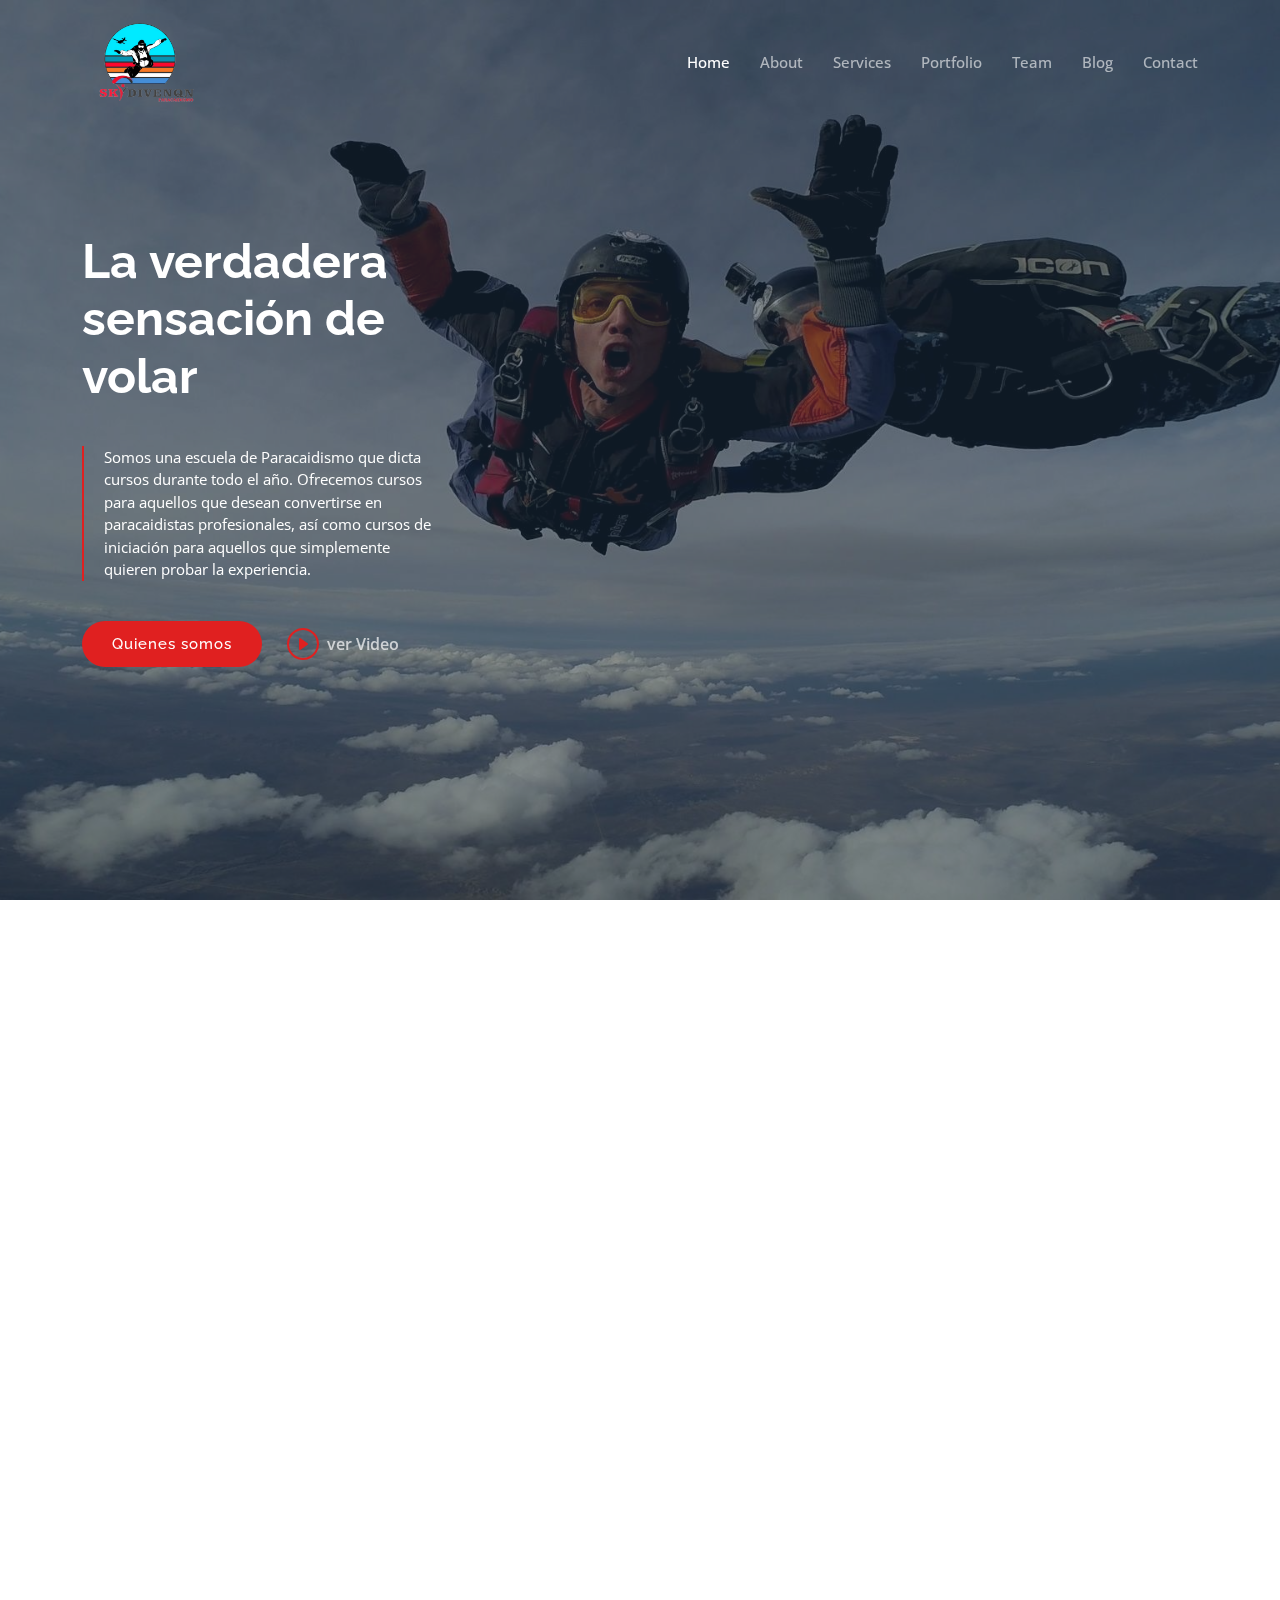
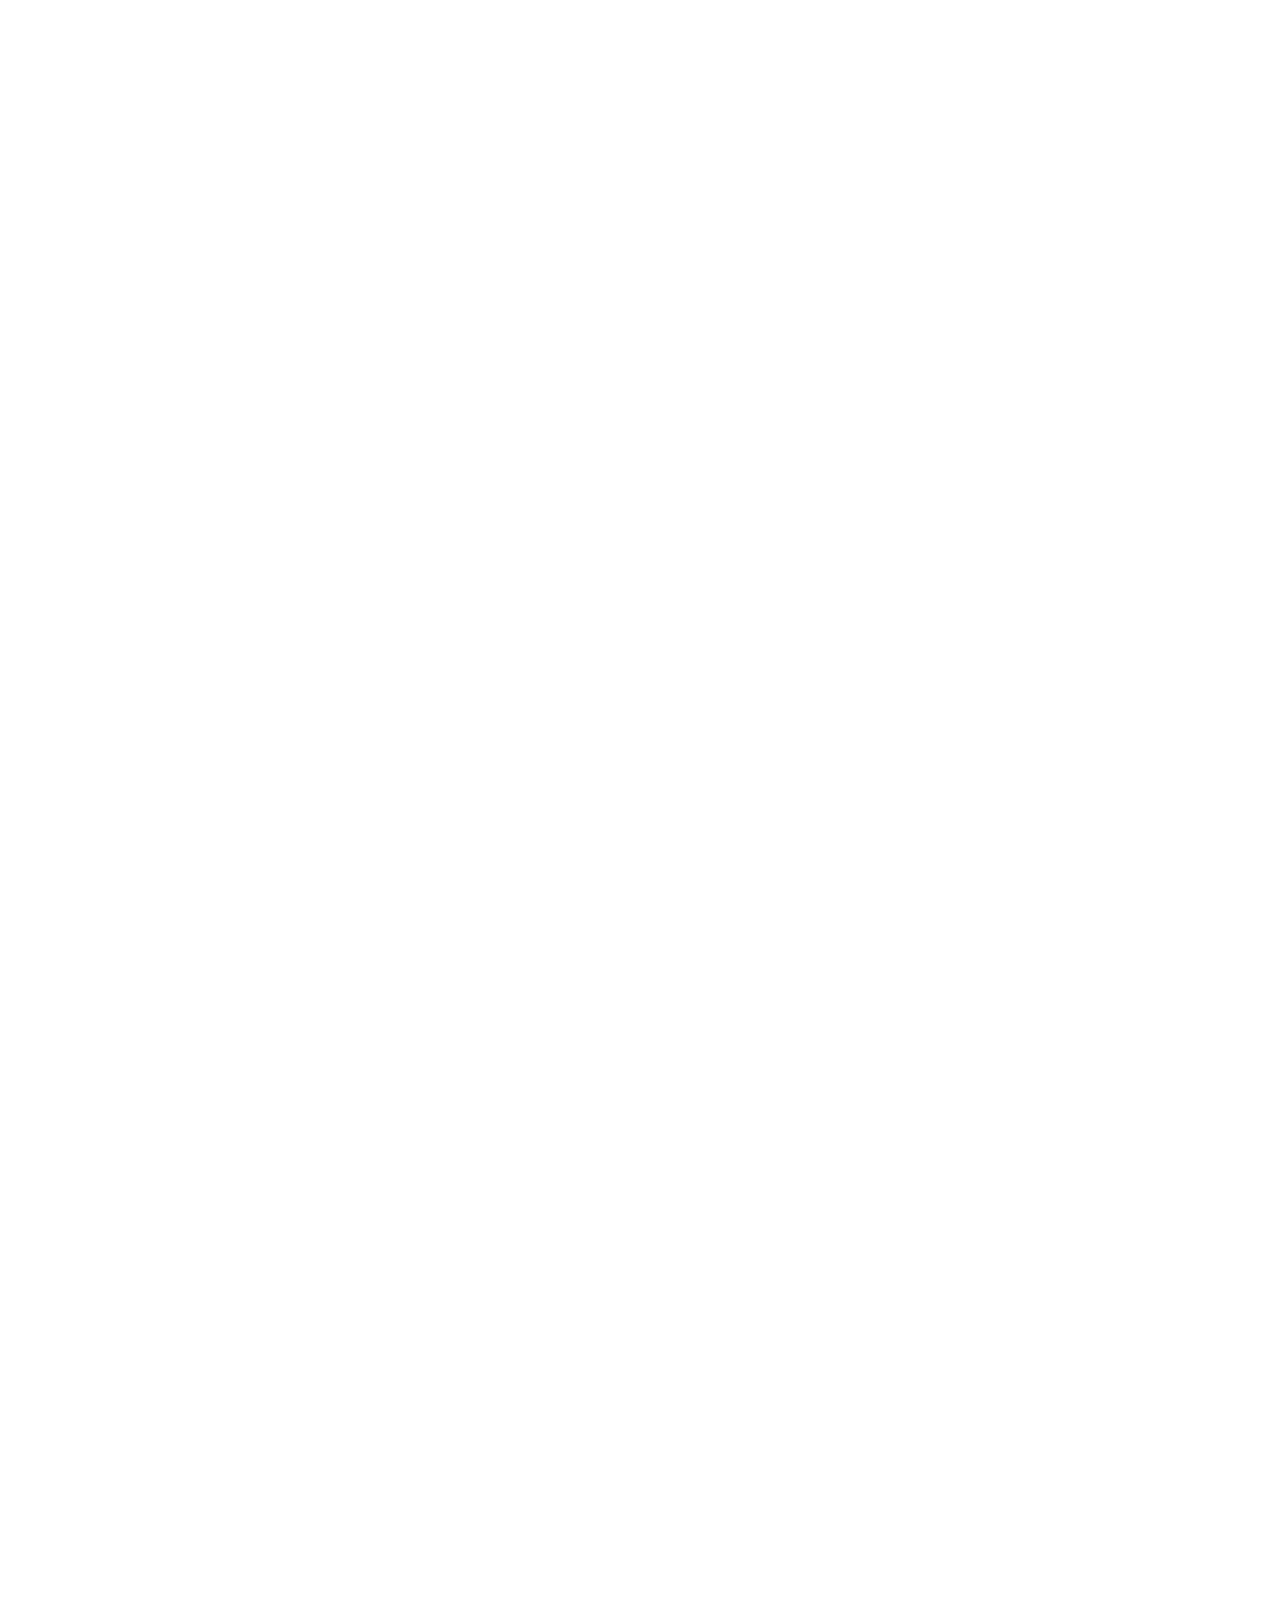
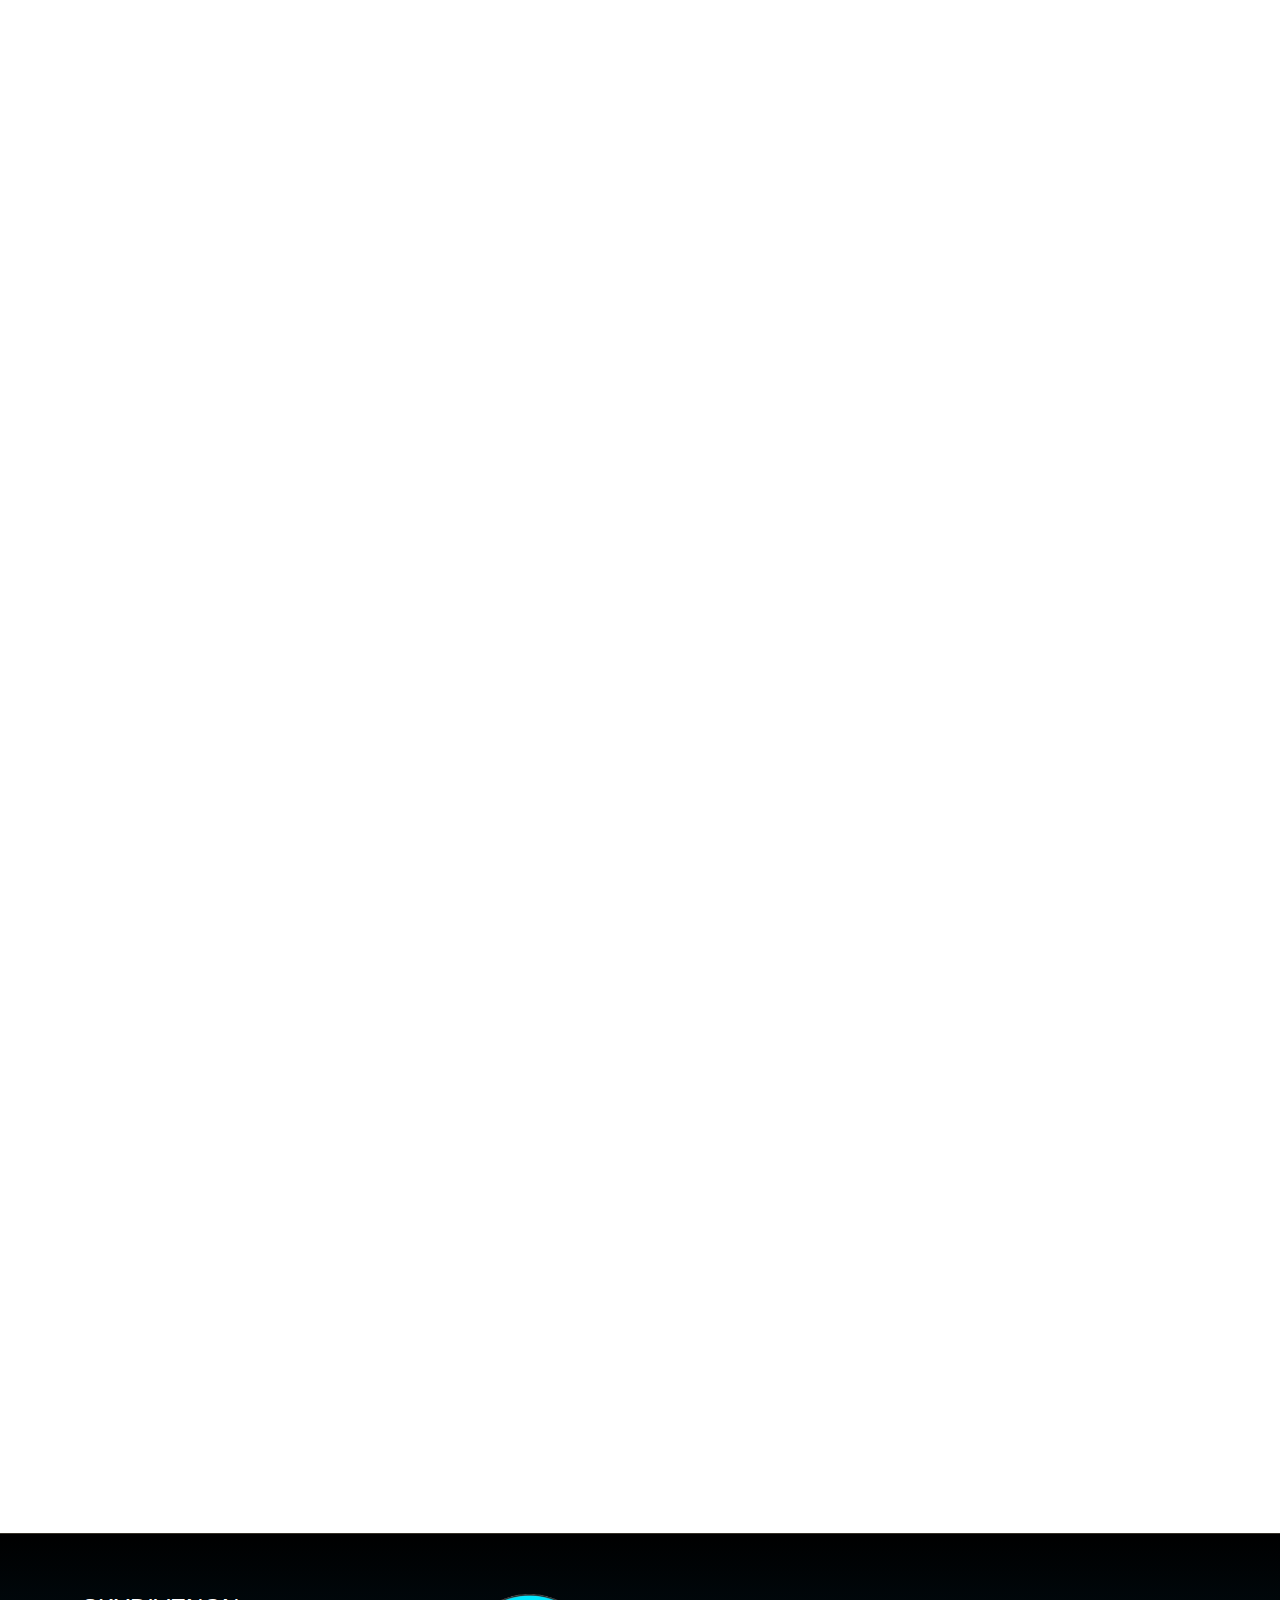
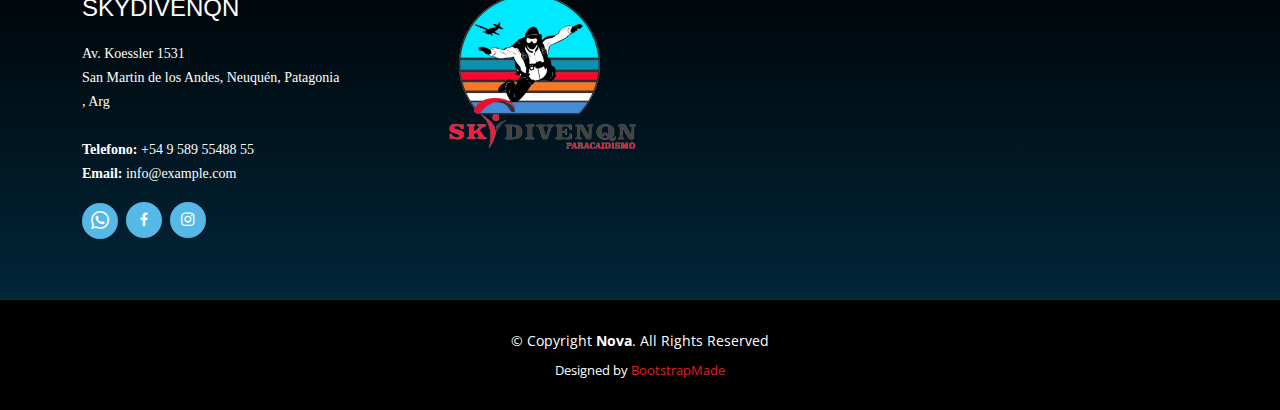
==== index.html @ dcd2aec8 "commits final2.0" ====
<!DOCTYPE html>
<html lang="en">

<head>
  <meta charset="utf-8">
  <meta content="width=device-width, initial-scale=1.0" name="viewport">

  <title>Paracaidismo Neuquén Rio Negro Patagonia Argentina Allen</title>
  <meta content="" name="description">
  <meta content="" name="keywords">

  <!-- Favicons -->
  <link href="assets/img/favicon.png" rel="icon">
  <link href="assets/img/apple-touch-icon.png" rel="apple-touch-icon">

  <!-- Google Fonts -->
  <link rel="preconnect" href="https://fonts.googleapis.com">
  <link rel="preconnect" href="https://fonts.gstatic.com" crossorigin>
  <link href="https://fonts.googleapis.com/css2?family=Open+Sans:ital,wght@0,300;0,400;0,500;0,600;0,700;1,300;1,400;1,600;1,700&family=Montserrat:ital,wght@0,300;0,400;0,500;0,600;0,700;1,300;1,400;1,500;1,600;1,700&family=Raleway:ital,wght@0,300;0,400;0,500;0,600;0,700;1,300;1,400;1,500;1,600;1,700&display=swap" rel="stylesheet">

  <!-- Vendor CSS Files -->
  <link href="assets/vendor/bootstrap/css/bootstrap.min.css" rel="stylesheet">
  <link href="assets/vendor/bootstrap-icons/bootstrap-icons.css" rel="stylesheet">
  <link href="assets/vendor/aos/aos.css" rel="stylesheet">
  <link href="assets/vendor/glightbox/css/glightbox.min.css" rel="stylesheet">
  <link href="assets/vendor/swiper/swiper-bundle.min.css" rel="stylesheet">
  <link href="assets/vendor/remixicon/remixicon.css" rel="stylesheet">
  <link href='https://unpkg.com/boxicons@2.1.4/css/boxicons.min.css' rel='stylesheet'>


  <!-- Template Main CSS File -->
  <link href="assets/css/main.css" rel="stylesheet">

  <!-- =======================================================
  * Template Name: Nova - v1.2.1
  * Template URL: https://bootstrapmade.com/nova-bootstrap-business-template/
  * Author: BootstrapMade.com
  * License: https://bootstrapmade.com/license/
  ======================================================== -->
</head>

<body class="page-index">

  <!-- ======= Header ======= -->
  <header id="header" class="header d-flex align-items-center fixed-top">
    <div class="container-fluid container-xl d-flex align-items-center justify-content-between">

      <a href="index.html" class="logo d-flex align-items-center">
        <!-- Uncomment the line below if you also wish to use an image logo -->
         <img src="assets/img/logo.png" alt=""> 
      <!--   <h1 class="d-flex align-items-center">Skydive</h1>-->
      </a>

      <i class="mobile-nav-toggle mobile-nav-show bi bi-list"></i>
      <i class="mobile-nav-toggle mobile-nav-hide d-none bi bi-x"></i>

      <nav id="navbar" class="navbar">
        <ul>
          <li><a href="index.html" class="active">Home</a></li>
          <li><a href="about.html">About</a></li>
          <li><a href="services.html">Services</a></li>
          <li><a href="portfolio.html">Portfolio</a></li>
          <li><a href="team.html">Team</a></li>
          <li><a href="blog.html">Blog</a></li>
          
          <li><a href="contact.html">Contact</a></li>
        </ul>
      </nav><!-- .navbar -->

    </div>
  </header><!-- End Header -->

  <!-- ======= Hero Section ======= -->
  <section id="hero" class="hero d-flex align-items-center">
    <div class="container">
      <div class="row">
        <div class="col-xl-4">
          <h2 data-aos="fade-up">La verdadera sensación de volar</h2>
          <blockquote data-aos="fade-up" data-aos-delay="100">
            <p>Somos una escuela de Paracaidismo que dicta cursos durante todo el año. Ofrecemos cursos para aquellos que desean convertirse en paracaidistas profesionales, así como cursos de iniciación para aquellos que simplemente quieren probar la experiencia.</p>
          </blockquote>
          <div class="d-flex" data-aos="fade-up" data-aos-delay="200">
            <a href="#about" class="btn-get-started">Quienes somos</a>
            <a href="https://www.youtube.com/watch?v=LXb3EKWsInQ" class="glightbox btn-watch-video d-flex align-items-center"><i class="bi bi-play-circle"></i><span>ver Video</span></a>
          </div>

        </div>
      </div>
    </div>
  </section><!-- End Hero Section -->

  <main id="main">

    <!-- ======= Why Choose Us Section ======= -->
    <section id="why-us" class="why-us">
      <div class="container" data-aos="fade-up">

        <div class="section-header">
          <h2>Quienes somos</h2>

        </div>

        <div class="row g-0" data-aos="fade-up" data-aos-delay="200">

          <div class="col-xl-5 img-bg" style="background-image: url('assets/img/sky-certificado.jpg')"></div>
          <div class="col-xl-7 slides  position-relative">

            <div class="slides-1 swiper">
              <div class="swiper-wrapper">

                <div class="swiper-slide">
                  <div class="item">
                    <h3 class="mb-3">Nuestros instructores son profesionales cualificados con años de experiencia en el salto de paracaídas</h3>
                    <h4 class="mb-3">Nuestro objetivo es ofrecer una experiencia segura y emocionante para todos nuestros clientes. </h4>
                    <p> Estamos comprometidos con la seguridad y trabajamos duro para que nuestros alumnos se sientan cómodos y seguros en todo momento.</p>
                  </div>
                </div><!-- End slide item -->

                <div class="swiper-slide">
                  <div class="item">
                    <h3 class="mb-3">Imagina una experiencia que es tan emocionante y tan natural que se siente como si estuvieras volando. </h3>
                    <h4 class="mb-3">Únase a nosotros para una aventura de salto en paracaídas, donde lo llevaremos desde el momento en que sale del avión hasta sus primeros pasos en el suelo. .</h4>
                    <p>Si buscas algo diferente para hacer hoy, entra en nuestra web y reserva tu salto en paracaídas en tan solo 15 minutos. Después de la sesión informativa, siéntete libre de decidir si quieres hacer un salto en tándem o un salto en solitario. Si eso suena muy divertido, ¡adelante y haz la reserva ahora!</p>
                  </div>
                </div><!-- End slide item -->

                <div class="swiper-slide">
                  <div class="item">
                    <h3 class="mb-3">Si buscas un subidón de adrenalina y quieres saltar desde un avión, esta es la experiencia perfecta para vos!</h3>
                    <h4 class="mb-3">Nos encargaremos de todo para asegurarnos de que su salto en paracaídas sea seguro y agradable</h4>
                    <p>Con nosotros, no necesitas ninguna experiencia o entrenamiento para poder hacer paracaidismo. Todo lo que necesita es una breve instrucción (solo 15 minutos) sobre cómo prepararse para su salto en paracaídas y luego lo llevaremos al avión.</p>
                  </div>
                </div><!-- End slide item -->

                <div class="swiper-slide">
                  <div class="item">
                    <h3 class="mb-3">Algunos dicen que es el sentimiento más liberador del mundo.</h3>
                    <h4 class="mb-3">Saltar en paracaídas es una experiencia emocionante e inolvidable. Te sumergirás en la adrenalina de la caída libre y el aterrizaje mientras resistes plásticamente la atracción de la gravedad.</h4>
                    <p>Además tendrás la posibilidad de que nuestros camarógrafos profesionales puedan registrar ese momento inolvidable, haciéndote entrega de la filmación y las fotos en formato digital de tu salto de bautismo en paracaídas(podés traer tu Pen Drive).</p>
                  </div>
                </div><!-- End slide item -->

              </div>
              <div class="swiper-pagination"></div>
            </div>
            <div class="swiper-button-prev"></div>
            <div class="swiper-button-next"></div>
          </div>

        </div>

      </div>
    </section><!-- End Why Choose Us Section -->

   
    <!-- ======= Call To Action Section ======= -->
    <section id="call-to-action" class="call-to-action">
      <div class="container" data-aos="fade-up">
        <div class="row justify-content-center">
          <div class="col-lg-6 text-center">
            <h3>Reservá tu salto</h3>
            <p>¿No sería más hermosa la vida si pudieras hacer las cosas que siempre soñaste hacer? Suspende tus miedos y lánzate a experimentar una nueva forma de vivir.</p>
            <a class="cta-btn" href="#">Contactanos</a>
          </div>
        </div>

      </div>
    </section><!-- End Call To Action Section -->

   
<!-- ======= F.A.Q Section ======= -->
<section id="faq" class="faq section-bg">
  <div class="container">

    <div class="section-title" data-aos="fade-up">
      <h2>F.A.Q</h2>
      <p>Magnam dolores commodi suscipit. Necessitatibus eius consequatur ex aliquid fuga eum quidem. Sit sint consectetur velit. Quisquam quos quisquam cupiditate. Et nemo qui impedit suscipit alias ea. Quia fugiat sit in iste officiis commodi quidem hic quas.</p>
    </div>

    <div class="faq-list">
      <ul>
        <li data-aos="fade-up">
          <i class="bx bx-help-circle icon-help"></i> <a data-bs-toggle="collapse" class="collapse" data-bs-target="#faq-list-1">Non consectetur a erat nam at lectus urna duis? <i class="bx bx-chevron-down icon-show"></i><i class="bx bx-chevron-up icon-close"></i></a>
          <div id="faq-list-1" class="collapse show" data-bs-parent=".faq-list">
            <p>
              Feugiat pretium nibh ipsum consequat. Tempus iaculis urna id volutpat lacus laoreet non curabitur gravida. Venenatis lectus magna fringilla urna porttitor rhoncus dolor purus non.
            </p>
          </div>
        </li>

        <li data-aos="fade-up" data-aos-delay="100">
          <i class="bx bx-help-circle icon-help"></i> <a data-bs-toggle="collapse" data-bs-target="#faq-list-2" class="collapsed">Feugiat scelerisque varius morbi enim nunc? <i class="bx bx-chevron-down icon-show"></i><i class="bx bx-chevron-up icon-close"></i></a>
          <div id="faq-list-2" class="collapse" data-bs-parent=".faq-list">
            <p>
              Dolor sit amet consectetur adipiscing elit pellentesque habitant morbi. Id interdum velit laoreet id donec ultrices. Fringilla phasellus faucibus scelerisque eleifend donec pretium. Est pellentesque elit ullamcorper dignissim. Mauris ultrices eros in cursus turpis massa tincidunt dui.
            </p>
          </div>
        </li>

        <li data-aos="fade-up" data-aos-delay="200">
          <i class="bx bx-help-circle icon-help"></i> <a data-bs-toggle="collapse" data-bs-target="#faq-list-3" class="collapsed">Dolor sit amet consectetur adipiscing elit? <i class="bx bx-chevron-down icon-show"></i><i class="bx bx-chevron-up icon-close"></i></a>
          <div id="faq-list-3" class="collapse" data-bs-parent=".faq-list">
            <p>
              Eleifend mi in nulla posuere sollicitudin aliquam ultrices sagittis orci. Faucibus pulvinar elementum integer enim. Sem nulla pharetra diam sit amet nisl suscipit. Rutrum tellus pellentesque eu tincidunt. Lectus urna duis convallis convallis tellus. Urna molestie at elementum eu facilisis sed odio morbi quis
            </p>
          </div>
        </li>

        <li data-aos="fade-up" data-aos-delay="300">
          <i class="bx bx-help-circle icon-help"></i> <a data-bs-toggle="collapse" data-bs-target="#faq-list-4" class="collapsed">Tempus quam pellentesque nec nam aliquam sem et tortor consequat? <i class="bx bx-chevron-down icon-show"></i><i class="bx bx-chevron-up icon-close"></i></a>
          <div id="faq-list-4" class="collapse" data-bs-parent=".faq-list">
            <p>
              Molestie a iaculis at erat pellentesque adipiscing commodo. Dignissim suspendisse in est ante in. Nunc vel risus commodo viverra maecenas accumsan. Sit amet nisl suscipit adipiscing bibendum est. Purus gravida quis blandit turpis cursus in.
            </p>
          </div>
        </li>

        <li data-aos="fade-up" data-aos-delay="400">
          <i class="bx bx-help-circle icon-help"></i> <a data-bs-toggle="collapse" data-bs-target="#faq-list-5" class="collapsed">Tortor vitae purus faucibus ornare. Varius vel pharetra vel turpis nunc eget lorem dolor? <i class="bx bx-chevron-down icon-show"></i><i class="bx bx-chevron-up icon-close"></i></a>
          <div id="faq-list-5" class="collapse" data-bs-parent=".faq-list">
            <p>
              Laoreet sit amet cursus sit amet dictum sit amet justo. Mauris vitae ultricies leo integer malesuada nunc vel. Tincidunt eget nullam non nisi est sit amet. Turpis nunc eget lorem dolor sed. Ut venenatis tellus in metus vulputate eu scelerisque.
            </p>
          </div>
        </li>

      </ul>
    </div>

  </div>
</section><!-- End F.A.Q Section -->
    
 <!-- ======= Team Section ======= -->
 <section id="team" class="team">
  <div class="container" data-aos="fade-up">

    <div class="section-header">
      <h2>Nuestro Equipo</h2>

    </div>

    <div class="row gy-4">

      <div class="col-lg-3 col-md-6" data-aos="fade-up" data-aos-delay="100">
        <div class="team-member">
          <div class="member-img">
            <img src="assets/img/tres.jpg" class="img-fluid" alt="">
            <div class="social">
              <a href=""><i class="bi bi-twitter"></i></a>
              <a href=""><i class="bi bi-facebook"></i></a>
              <a href=""><i class="bi bi-instagram"></i></a>
              <a href=""><i class="bi bi-linkedin"></i></a>
            </div>
          </div>
          <div class="member-info">
            <h4>Gabo Medina</h4>
            <span>Gabo es nuestro líder y fundador. Cuenta con más de 15 años de experiencia en el paracaidismo. Además, es entrenador certificado y ha impartido cursos de paracaidismo a principiantes y a paracaidistas experimentados.</span>
          </div>
        </div>
      </div><!-- End Team Member -->

      <div class="col-lg-3 col-md-6" data-aos="fade-up" data-aos-delay="200">
        <div class="team-member">
          <div class="member-img">
            <img src="assets/img/dos.jpg" class="img-fluid" alt="">
            <div class="social">
              <a href=""><i class="bi bi-twitter"></i></a>
              <a href=""><i class="bi bi-facebook"></i></a>
              <a href=""><i class="bi bi-instagram"></i></a>
              <a href=""><i class="bi bi-linkedin"></i></a>
            </div>
          </div>
          <div class="member-info">
            <h4>Martina Viquez</h4>
            <span>Martina es una instructora de paracaidismo altamente capacitada y con amplia experiencia en el deporte. A sus 28 años, ha saltado desde aviones en todo el mundo , es una personal trainer certificada y se dedica a impartir clases de paracaidismo a principiantes y a paracaidistas con poca experiencia. </span>
          </div>
        </div>
      </div><!-- End Team Member -->

      <div class="col-lg-3 col-md-6" data-aos="fade-up" data-aos-delay="300">
        <div class="team-member">
          <div class="member-img">
            <img src="assets/img/cuatr.jpg" class="img-fluid" alt="">
            <div class="social">
              <a href=""><i class="bi bi-twitter"></i></a>
              <a href=""><i class="bi bi-facebook"></i></a>
              <a href=""><i class="bi bi-instagram"></i></a>
              <a href=""><i class="bi bi-linkedin"></i></a>
            </div>
          </div>
          <div class="member-info">
            <h4>Laura Vélez</h4>
            <span>Laura Vélez es una instructora de paracaidismo altamente capacitada y con una pasión por enseñar a otros a experimentar las emociones del vuelo. Con más de 10 años de experiencia en el deporte</span>
          </div>
        </div>
      </div><!-- End Team Member -->

      <div class="col-lg-3 col-md-6" data-aos="fade-up" data-aos-delay="400">
        <div class="team-member">
          <div class="member-img">
            <img src="assets/img/uno.jpg" class="img-fluid" alt="">
            <div class="social">
              <a href=""><i class="bi bi-twitter"></i></a>
              <a href=""><i class="bi bi-facebook"></i></a>
              <a href=""><i class="bi bi-instagram"></i></a>
              <a href=""><i class="bi bi-linkedin"></i></a>
            </div>
          </div>
          <div class="member-info">
            <h4>Felipe Contreras</h4>
            <span>Felipe es nuestro técnico en equipo de paracaidismo y se encarga del mantenimiento y reparación de los paracaídas y otros equipos de vuelo. Con más de 8 años de experiencia en el campo, es un experto en garantizar la seguridad de nuestro equipo y de nuestros clientes.</span>
          </div>
        </div>
      </div><!-- End Team Member -->

    </div>

  </div>
</section><!-- End Team Section -->
 <!-- ======= Gallery Section ======= -->
 <section id="gallery" class="gallery">

  <div class="container" data-aos="fade-up">
    <div class="section-title">
      <h2 style="color: rgb(41, 41, 41);">Galleria</h2>
      <p style="color: white;">Fotos de momentos y lugares magicos</p>
    </div>
  </div>

  <div class="container-fluid" data-aos="fade-up" data-aos-delay="100">

    <div class="row g-0">

      <div class="col-lg-3 col-md-4">
        <div class="gallery-item">
          <a href="assets/img/skydri/cuatr.jpg" class="gallery-lightbox" data-gall="gallery-item">
            <img src="assets/img/skydri/cuatr.jpg"  alt="" class="img-fluid">
          </a>
        </div>
      </div>

      <div class="col-lg-3 col-md-4">
        <div class="gallery-item">
          <a href="assets/img/skydri/onc.jpg" class="gallery-lightbox" data-gall="gallery-item">
            <img src="assets/img/skydri/onc.jpg"alt="" class="img-fluid">
          </a>
        </div>
      </div>

      <div class="col-lg-3 col-md-4">
        <div class="gallery-item">
          <a href="assets/img/skydri/doc.jpg" class="gallery-lightbox" data-gall="gallery-item">
            <img src="assets/img/skydri/doc.jpg" alt="" class="img-fluid">
          </a>
        </div>
      </div>

      <div class="col-lg-3 col-md-4">
        <div class="gallery-item">
          <a href="assets/img/skydri/seis.jpg" class="gallery-lightbox" data-gall="gallery-item">
            <img src="assets/img/skydri/seis.jpg"  alt="" class="img-fluid">
          </a>
        </div>
      </div>

      <div class="col-lg-3 col-md-4">
        <div class="gallery-item">
          <a href="assets/img/skydri/nuev.jpg" class="gallery-lightbox" data-gall="gallery-item">
            <img src="assets/img/skydri/nuev.jpg" alt="" class="img-fluid">
          </a>
        </div>
      </div>

      <div class="col-lg-3 col-md-4">
        <div class="gallery-item">
          <a href="assets/img/skydri/tres.jpg" class="gallery-lightbox" data-gall="gallery-item">
            <img src="assets/img/skydri/tres.jpg" alt="" class="img-fluid">
          </a>
        </div>
      </div>

      <div class="col-lg-3 col-md-4">
        <div class="gallery-item">
          <a href="assets/img/skydri/skid.jpg" class="gallery-lightbox" data-gall="gallery-item">
            <img src="assets/img/skydri/skid.jpg"  alt="" class="img-fluid">
          </a>
        </div>
      </div>

      <div class="col-lg-3 col-md-4">
        <div class="gallery-item">
          <a href="assets/img/skydri/uno.jpg" class="gallery-lightbox" data-gall="gallery-item">
            <img src="assets/img/skydri/uno.jpg"  alt="" class="img-fluid">
          </a>
        </div>
      </div>

      <div class="col-lg-3 col-md-4">
        <div class="gallery-item">
          <a href="assets/img/skydri/1 (1).jpg" class="gallery-lightbox" data-gall="gallery-item">
            <img src="assets/img/skydri/1 (1).jpg"  alt="" class="img-fluid">
          </a>
        </div>
      </div>
      <div class="col-lg-3 col-md-4">
        <div class="gallery-item">
          <a href="assets/img/skydri/2 (2).jpg" class="gallery-lightbox" data-gall="gallery-item">
            <img src="assets/img/skydri/2 (2).jpg"  alt="" class="img-fluid">
          </a>
        </div>
      </div>
      
      <div class="col-lg-3 col-md-4">
        <div class="gallery-item">
          <a href="assets/img/skydri/3 (1).jpg" class="gallery-lightbox" data-gall="gallery-item">
            <img src="assets/img/skydri/3 (1).jpg"  alt="" class="img-fluid">
          </a>
        </div>
      </div>
      <div class="col-lg-3 col-md-4">
        <div class="gallery-item">
          <a href="assets/img/skydri/4 (1).jpg " class="gallery-lightbox" data-gall="gallery-item">
            <img src="assets/img/skydri/4 (1).jpg"  alt="" class="img-fluid">
          </a>
        </div>
      </div>
      
      
     
      

    </div>

  </div>
</section><!-- End Gallery Section -->
  </main><!-- End #main -->

 <!-- ======= Footer ======= -->
 <footer id="footer">
  <div class="footer-top">
    <div class="container">
      <div class="row">

        <div class="col-lg-3 col-md-6">
          <div class="footer-info">
            <h3>SKYDIVENQN</h3>
            <p>
              Av. Koessler 1531<br>
             San Martin de los Andes, Neuquén, Patagonia , Arg<br><br>
              <strong>Telefono:</strong> +54 9 589 55488 55<br>
              <strong>Email:</strong> info@example.com<br>
            </p>
            <div class="social-links mt-3">
              <a href="#" class="phone"><i class="bi bi-whatsapp"></i></a>
              <a target="_blank" href="https://www.facebook.com/profile.php?id=100063561641104&sk=reviews" class="facebook"><i class="bx bxl-facebook"></i></a>
              <a target="_blank" href="https://www.instagram.com/hostelbike/?hl=es" class="instagram"><i class="bx bxl-instagram"></i></a>
            </div>
          </div>
        </div>

       
        <div class="col-lg-3  footer-contact text-center ">
          <a href="index.html" class="logo d-flex align-items-center " style="margin-left: 65px;">
            <!-- Uncomment the line below if you also wish to use an image logo -->
        <img class="logofoot"style=" align-items: center;" src="assets/img/logo.png" alt=""> 
            <!-- <h1 class="d-flex align-items-center">Nova</h1> -->
          </a>

        </div>

    

      </div>
    </div>
  </div>

 

    <div class="footer-legal">
      <div class="container">
        <div class="copyright">
          &copy; Copyright <strong><span>Nova</span></strong>. All Rights Reserved
        </div>
        <div class="credits">
          <!-- All the links in the footer should remain intact. -->
          <!-- You can delete the links only if you purchased the pro version. -->
          <!-- Licensing information: https://bootstrapmade.com/license/ -->
          <!-- Purchase the pro version with working PHP/AJAX contact form: https://bootstrapmade.com/nova-bootstrap-business-template/ -->
          Designed by <a href="https://bootstrapmade.com/">BootstrapMade</a>
        </div>
      </div>
    </div>
  </footer><!-- End Footer -->
  <!-- End Footer -->

  <a href="#" class="scroll-top d-flex align-items-center justify-content-center"><i class="bi bi-arrow-up-short"></i></a>

  <div id="preloader"></div>

  <!-- Vendor JS Files -->
  <script src="assets/vendor/bootstrap/js/bootstrap.bundle.min.js"></script>
  <script src="assets/vendor/aos/aos.js"></script>
  <script src="assets/vendor/glightbox/js/glightbox.min.js"></script>
  <script src="assets/vendor/swiper/swiper-bundle.min.js"></script>
  <script src="assets/vendor/isotope-layout/isotope.pkgd.min.js"></script>
  <script src="assets/vendor/php-email-form/validate.js"></script>

  <!-- Template Main JS File -->
  <script src="assets/js/main.js"></script>

</body>

</html>
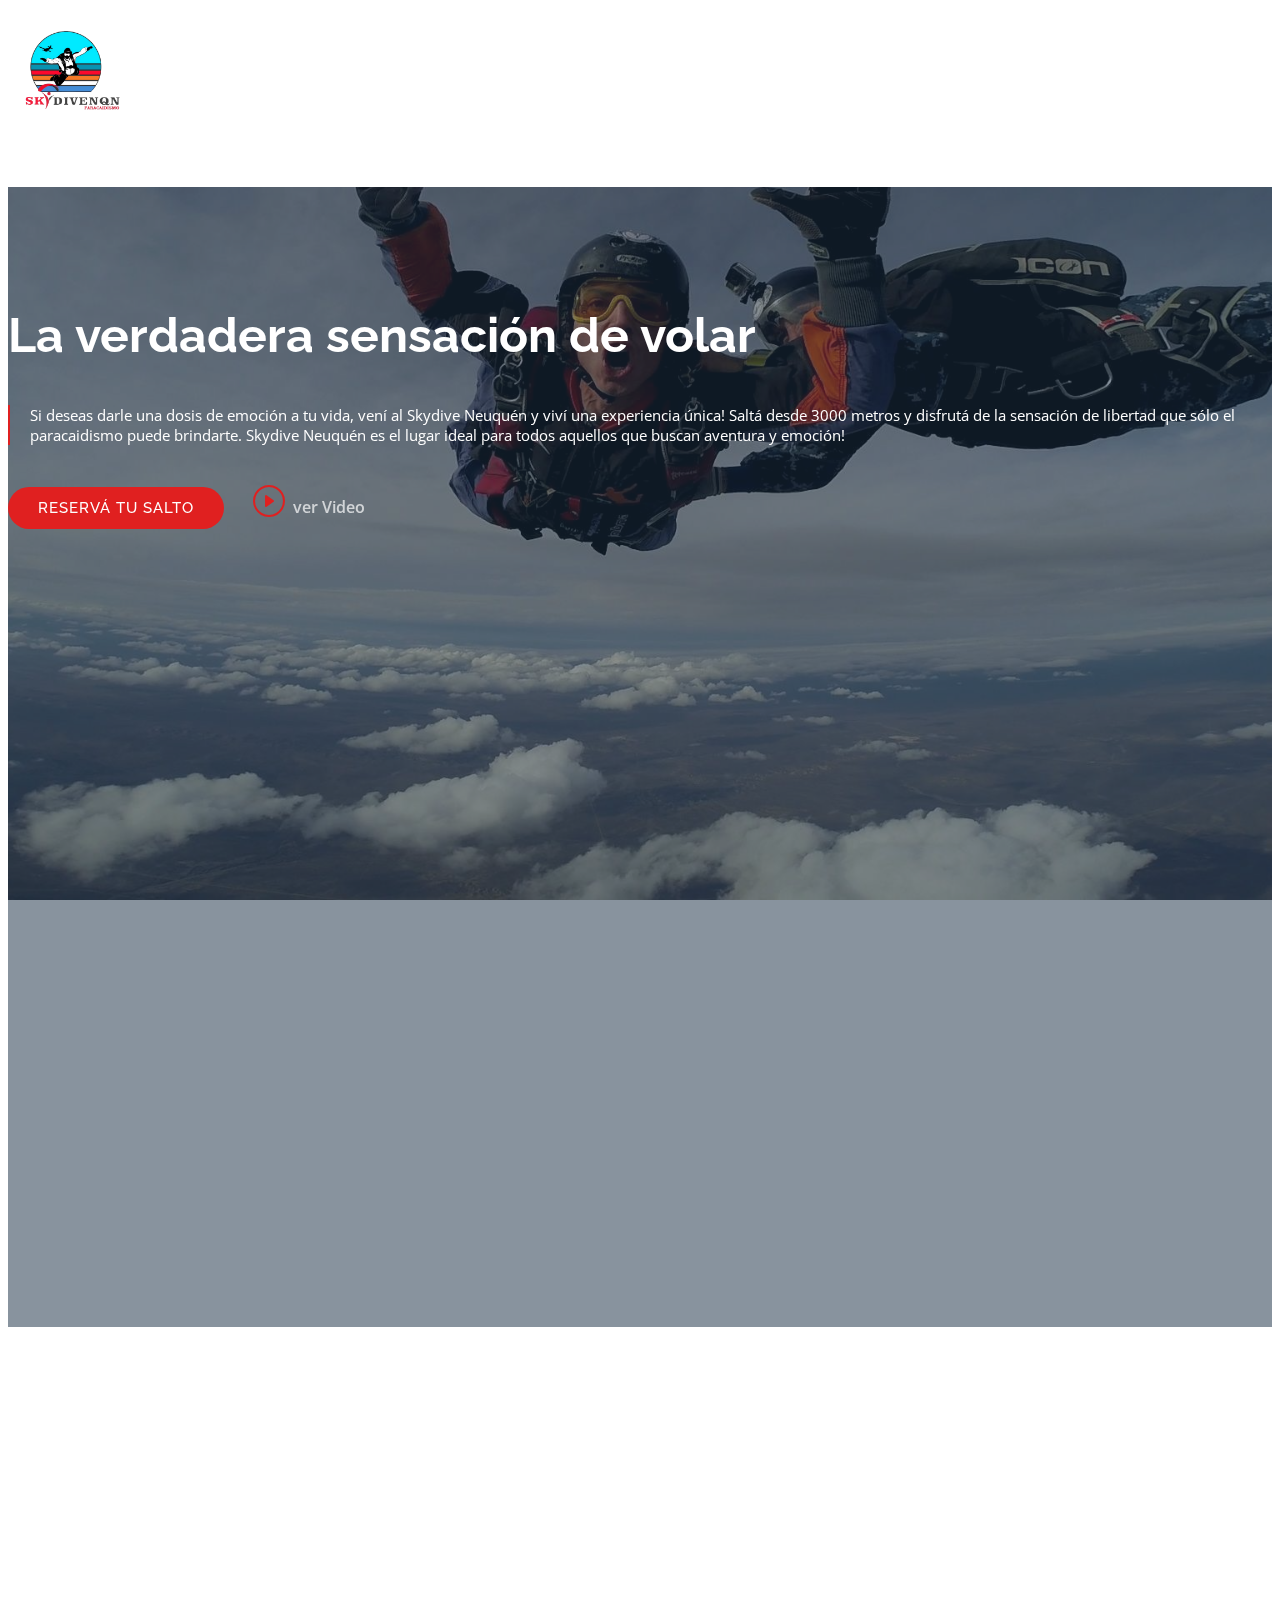
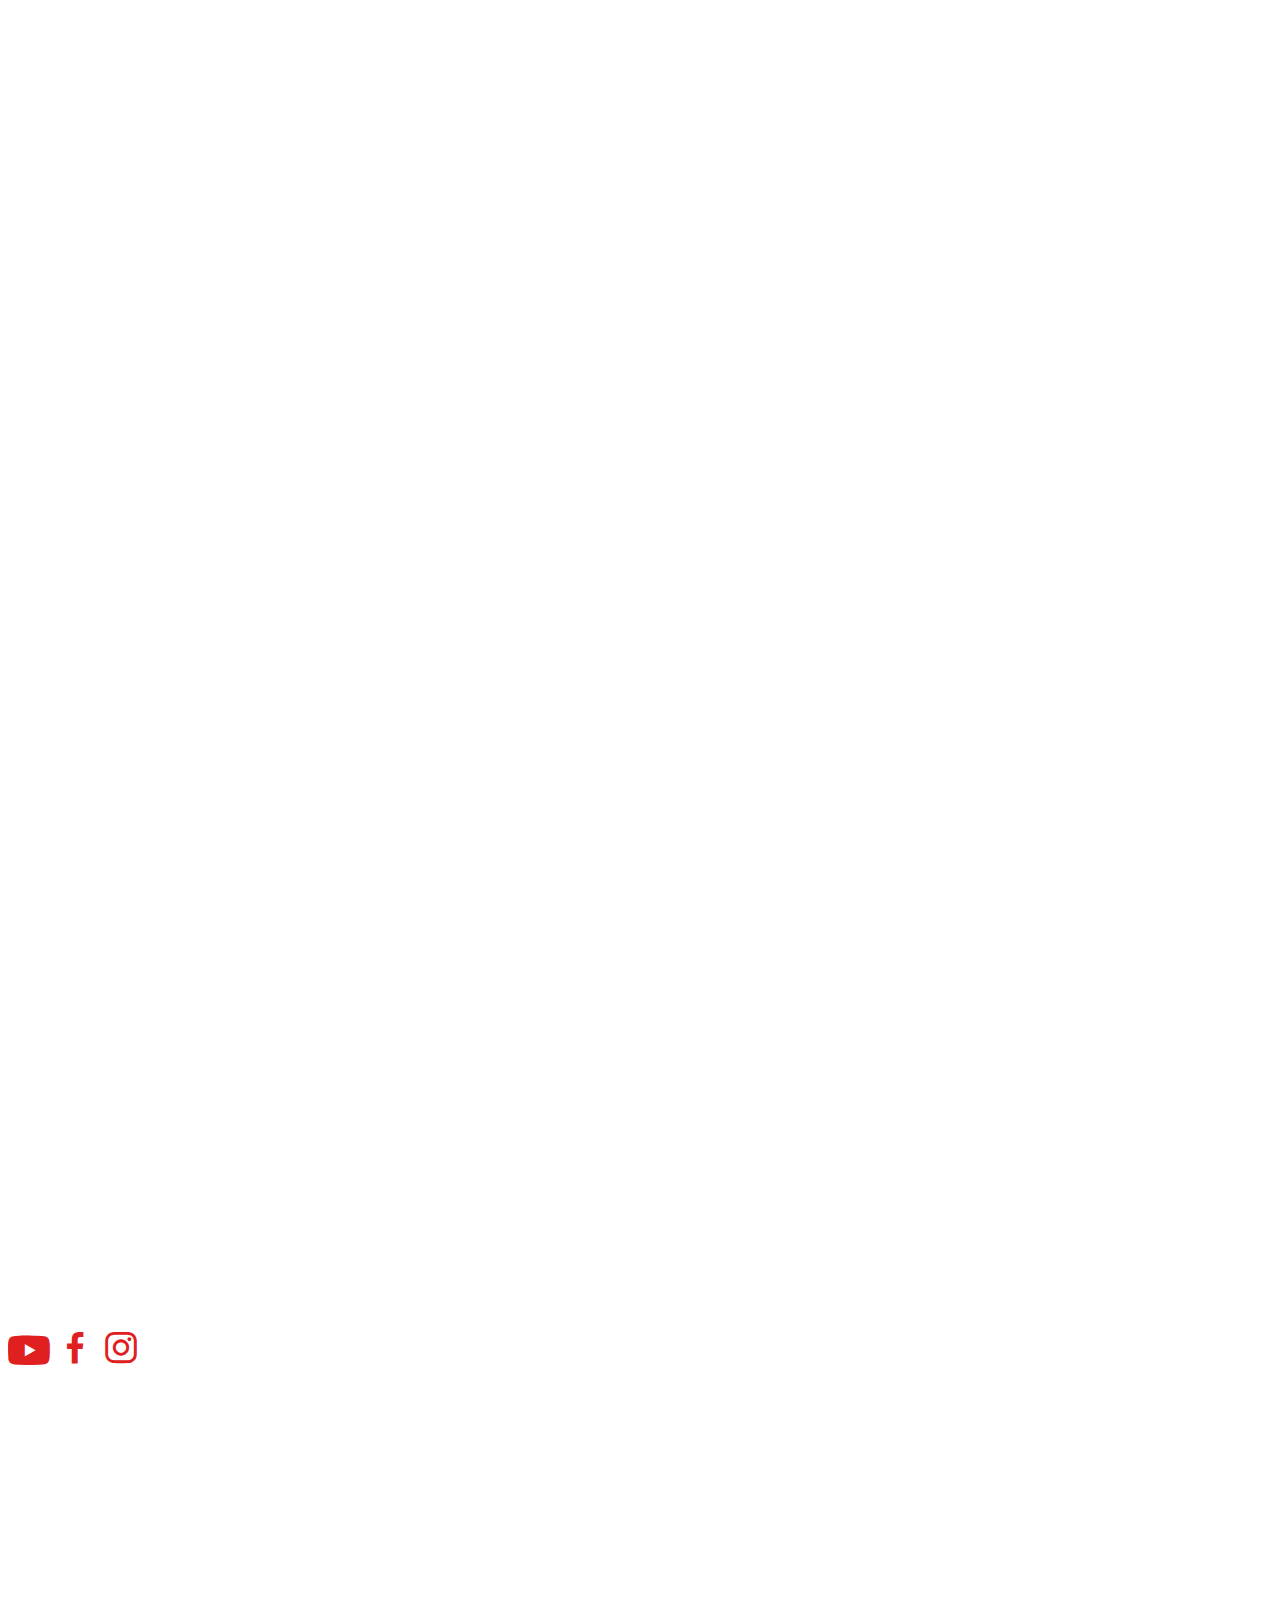
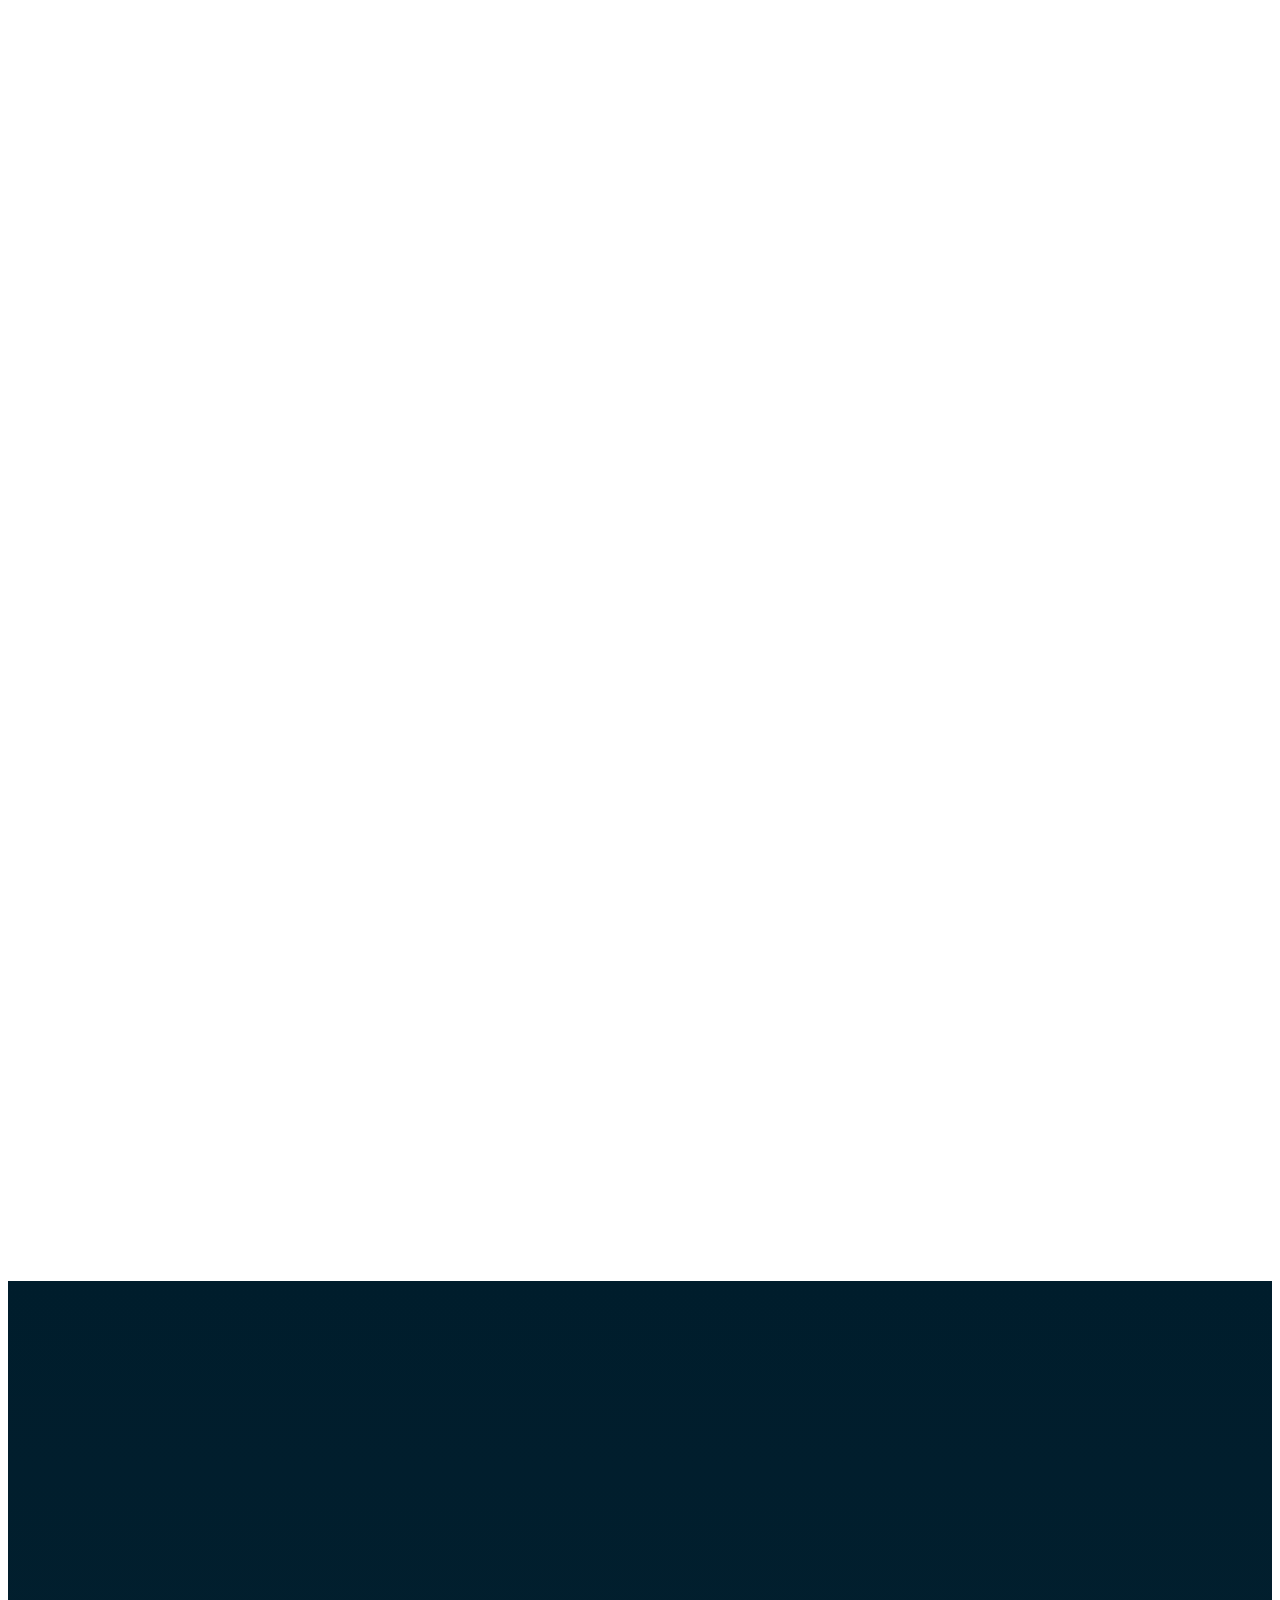
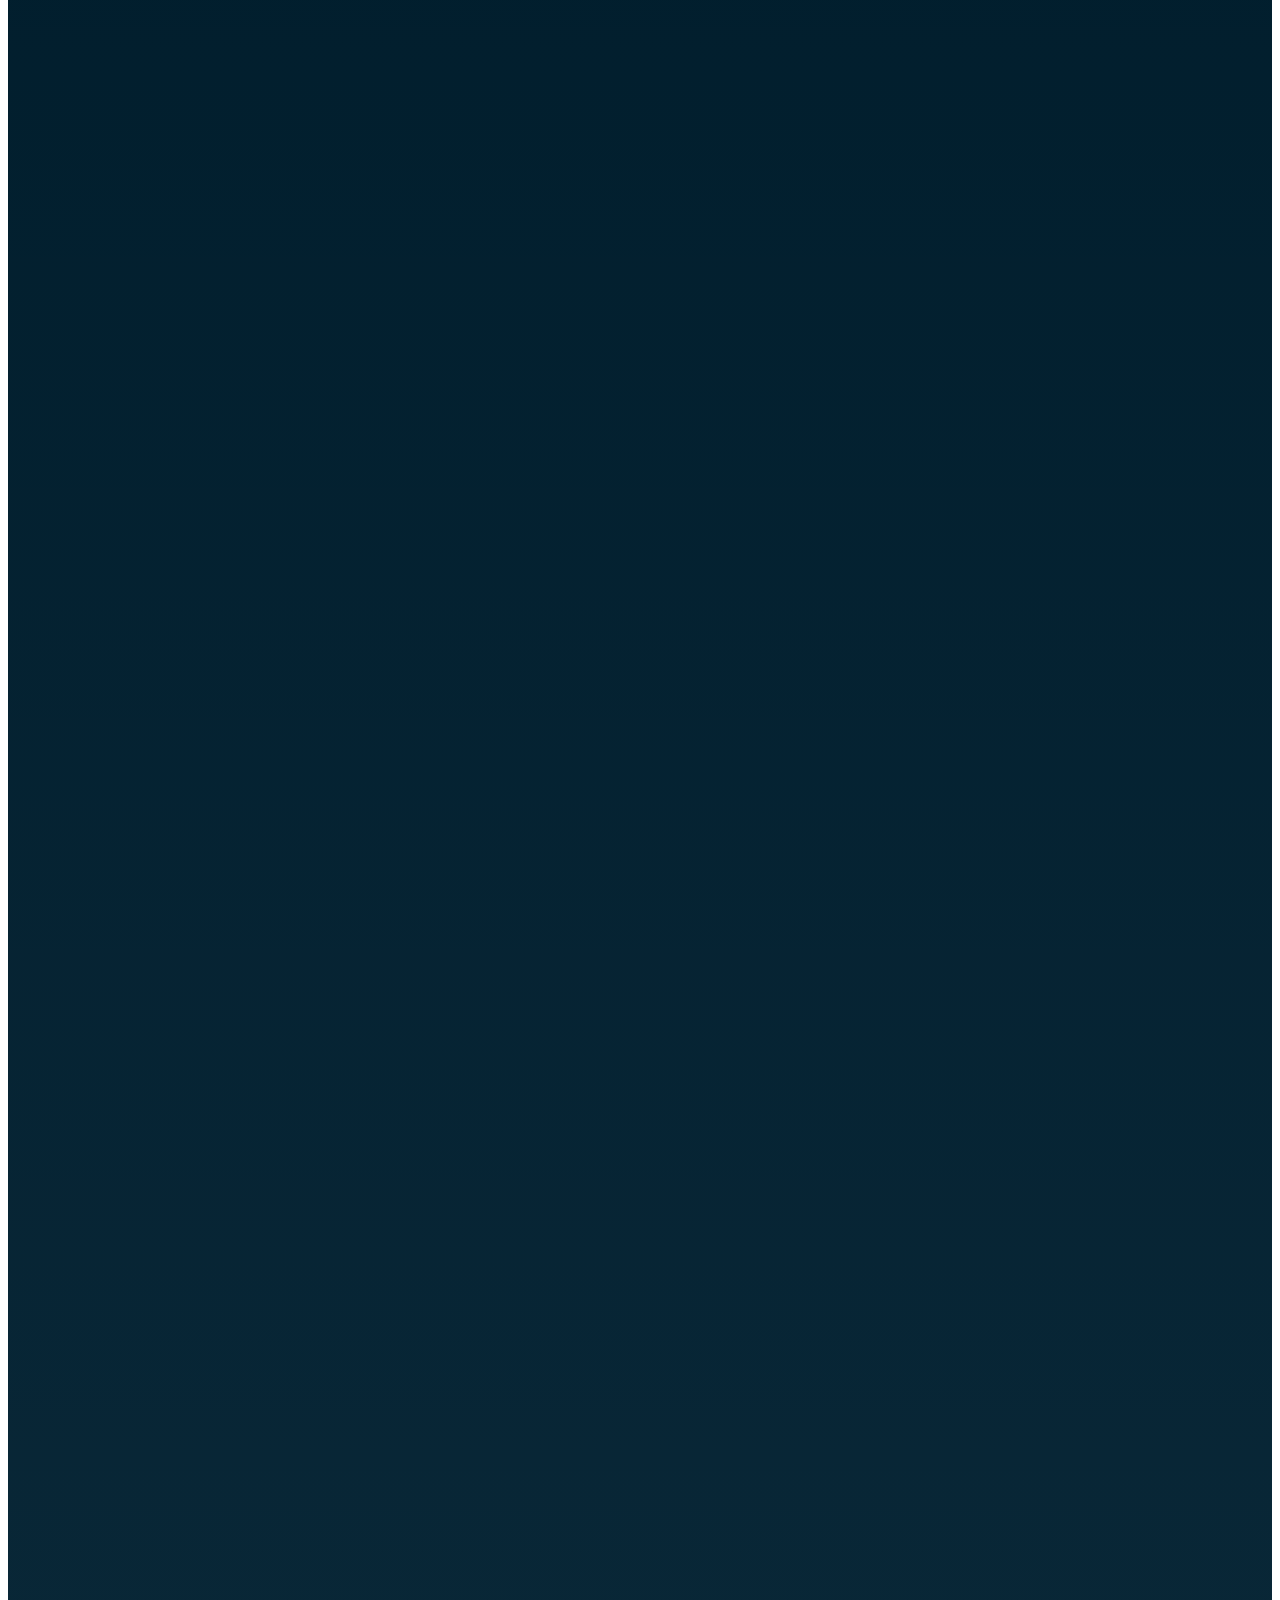
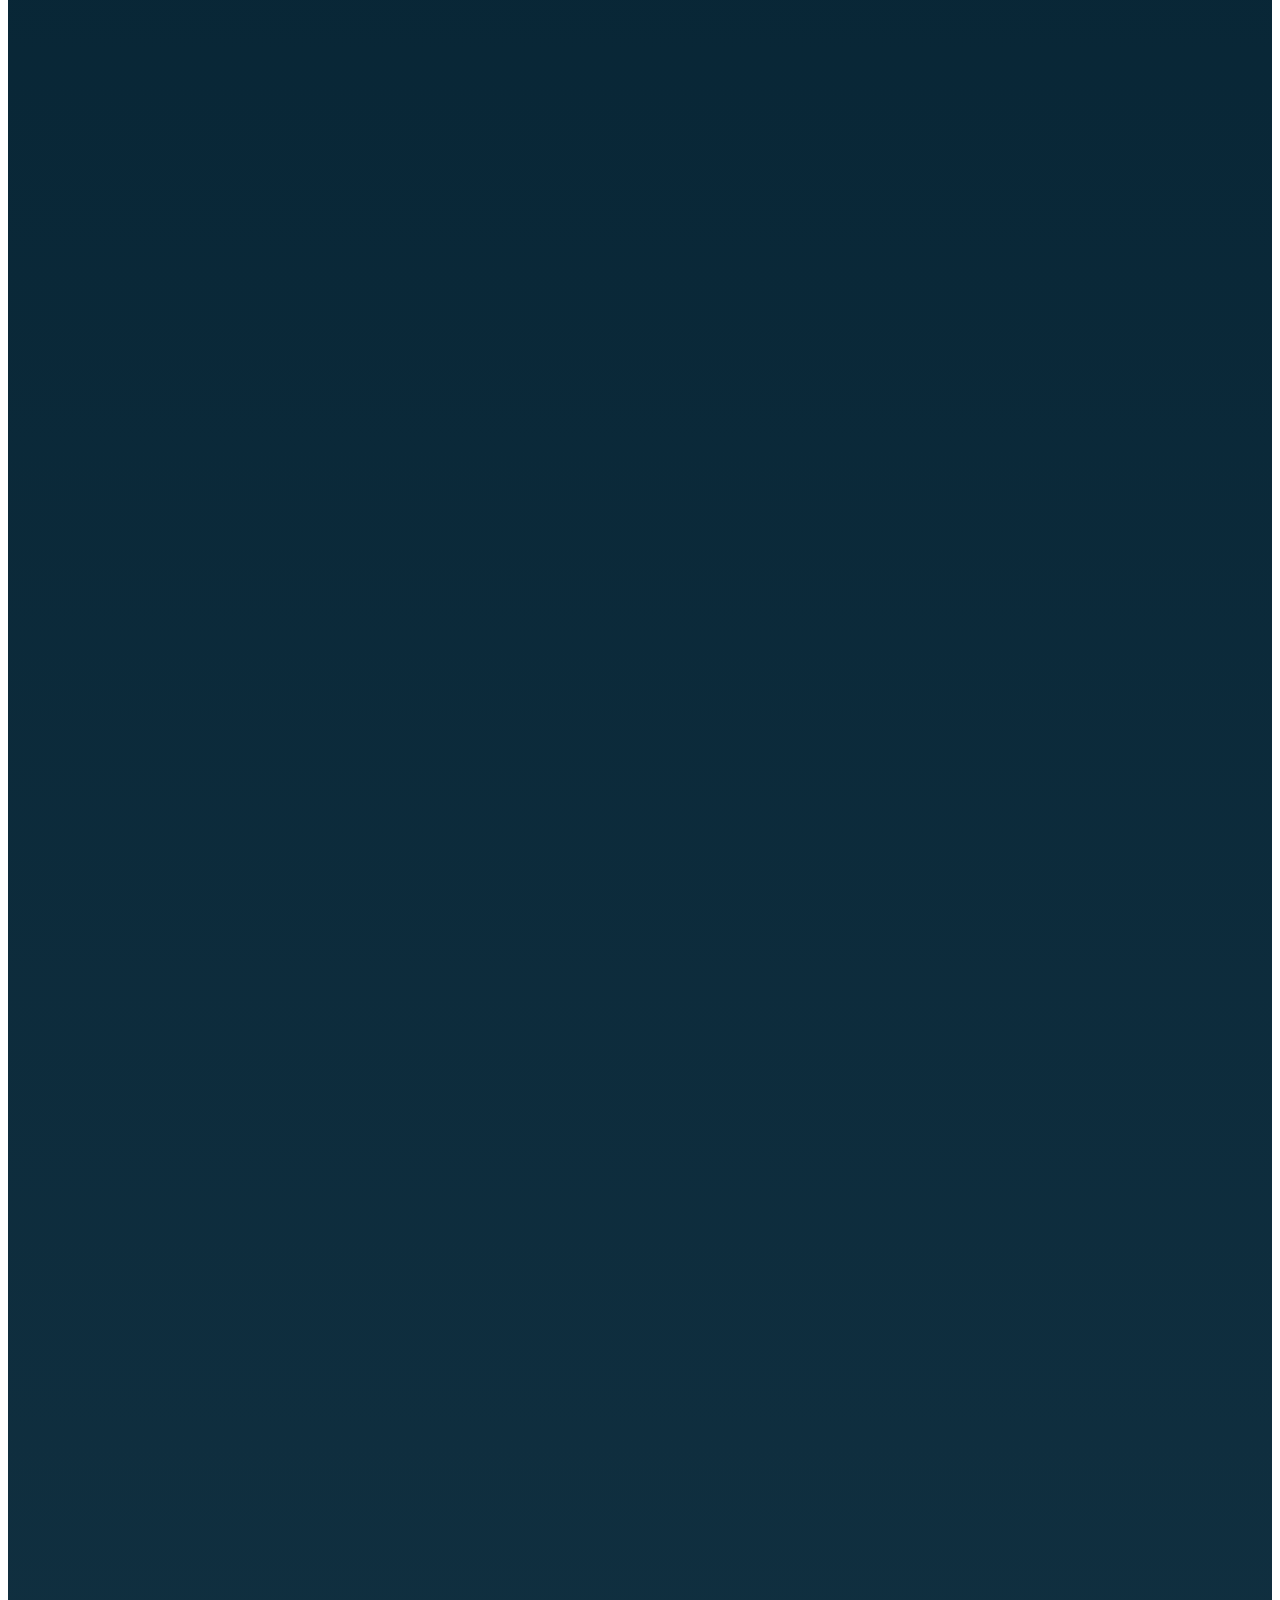
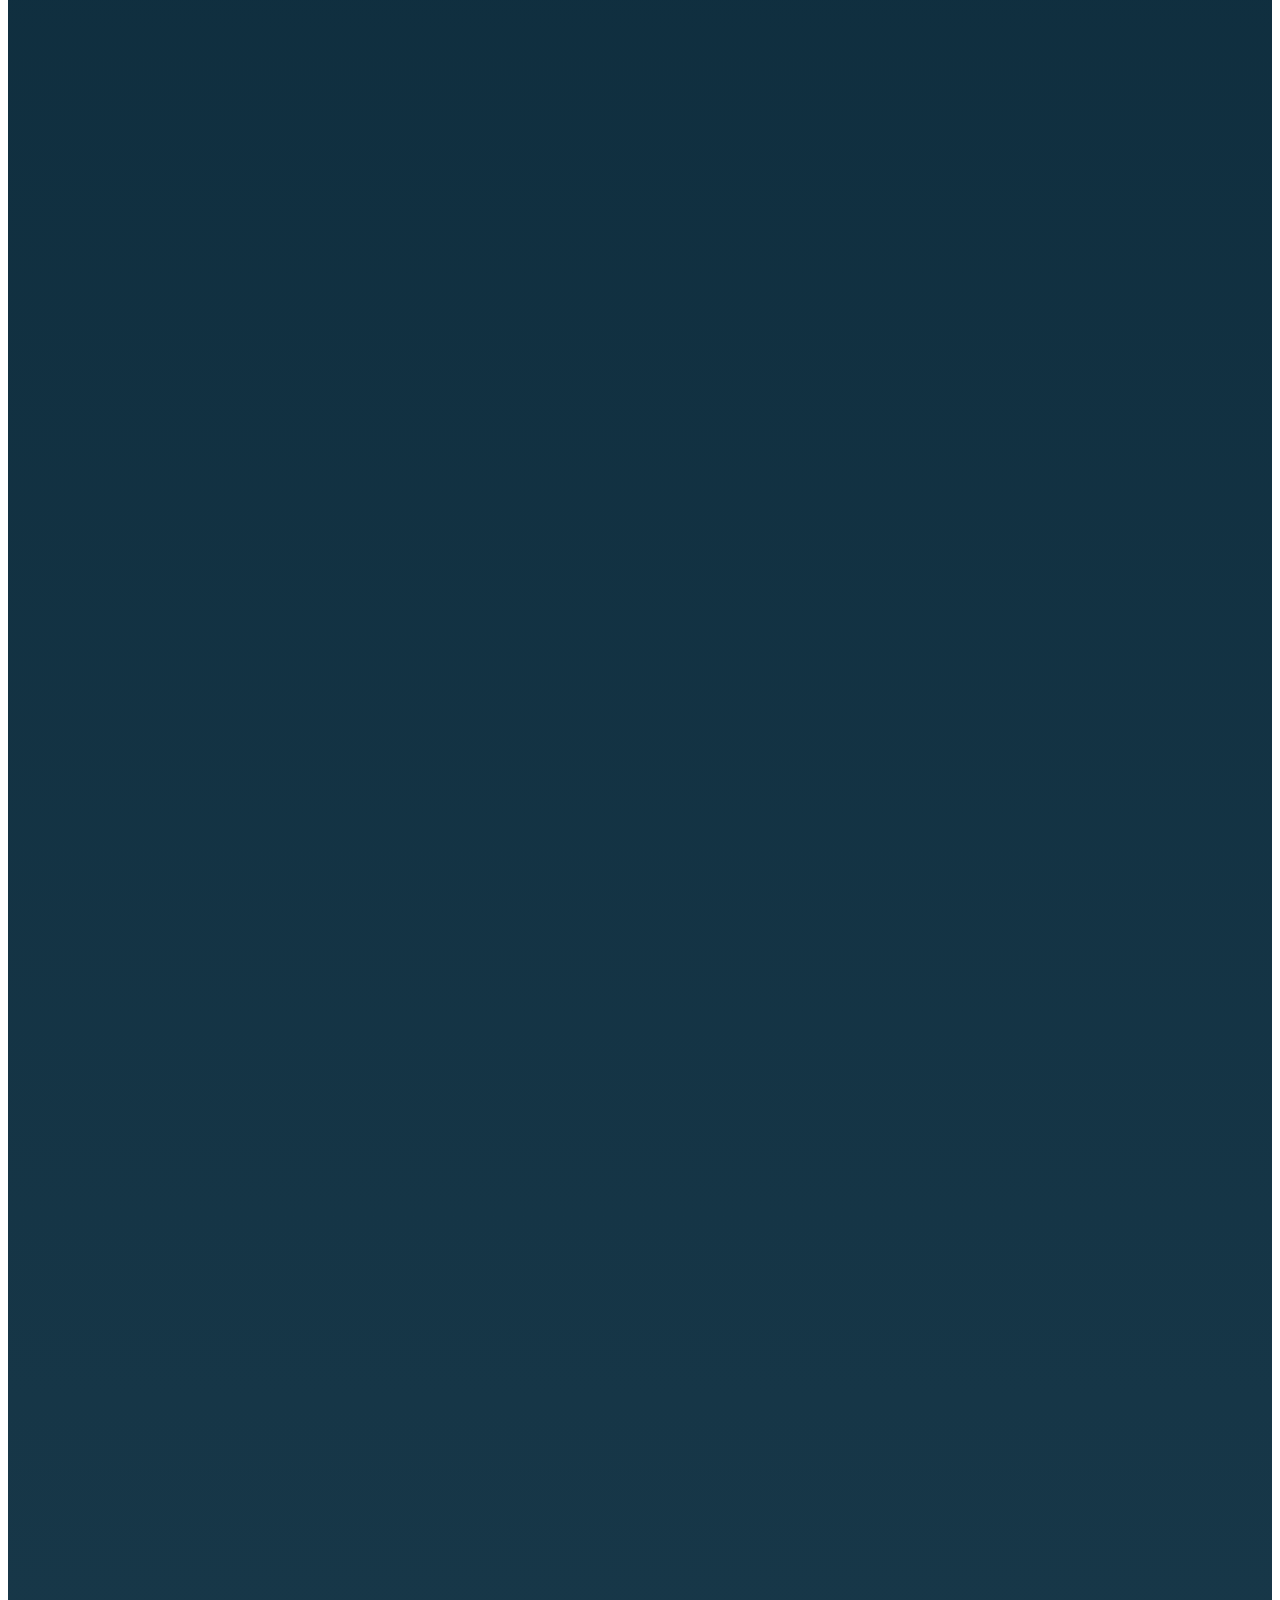
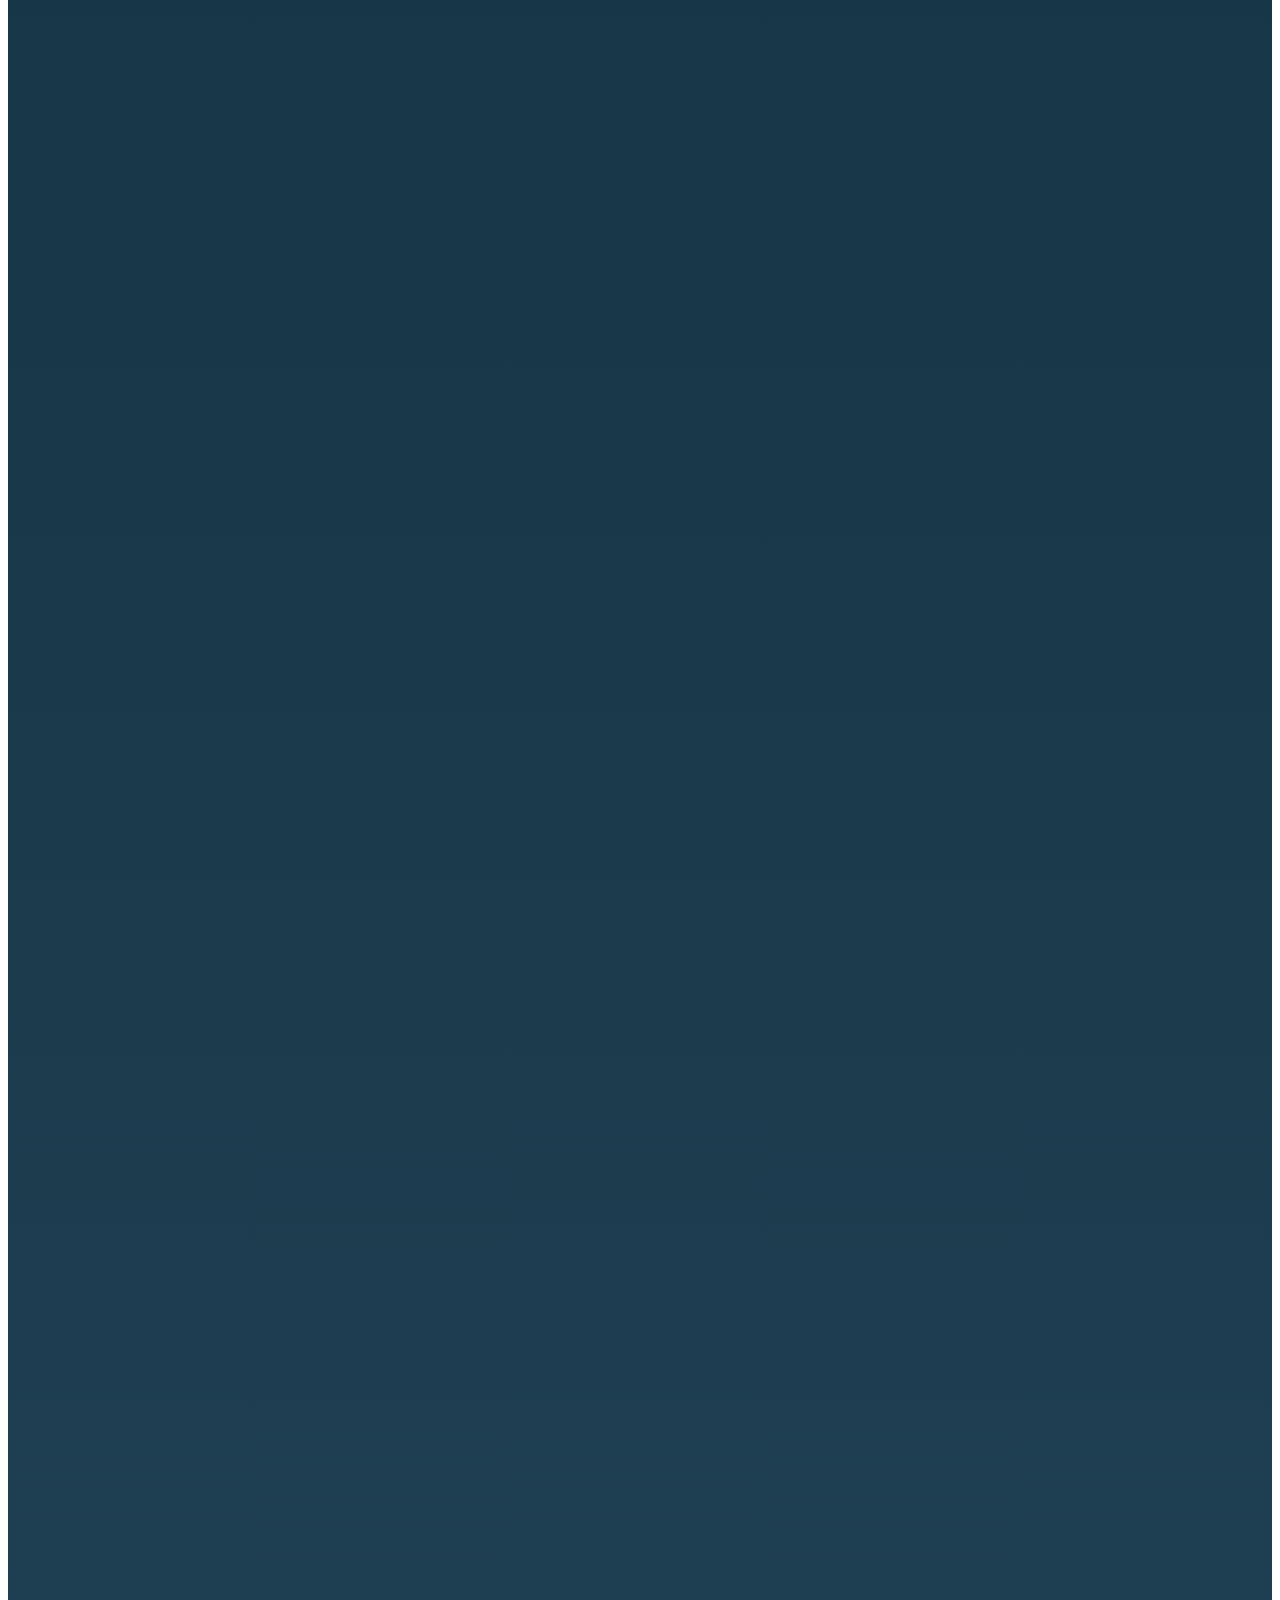
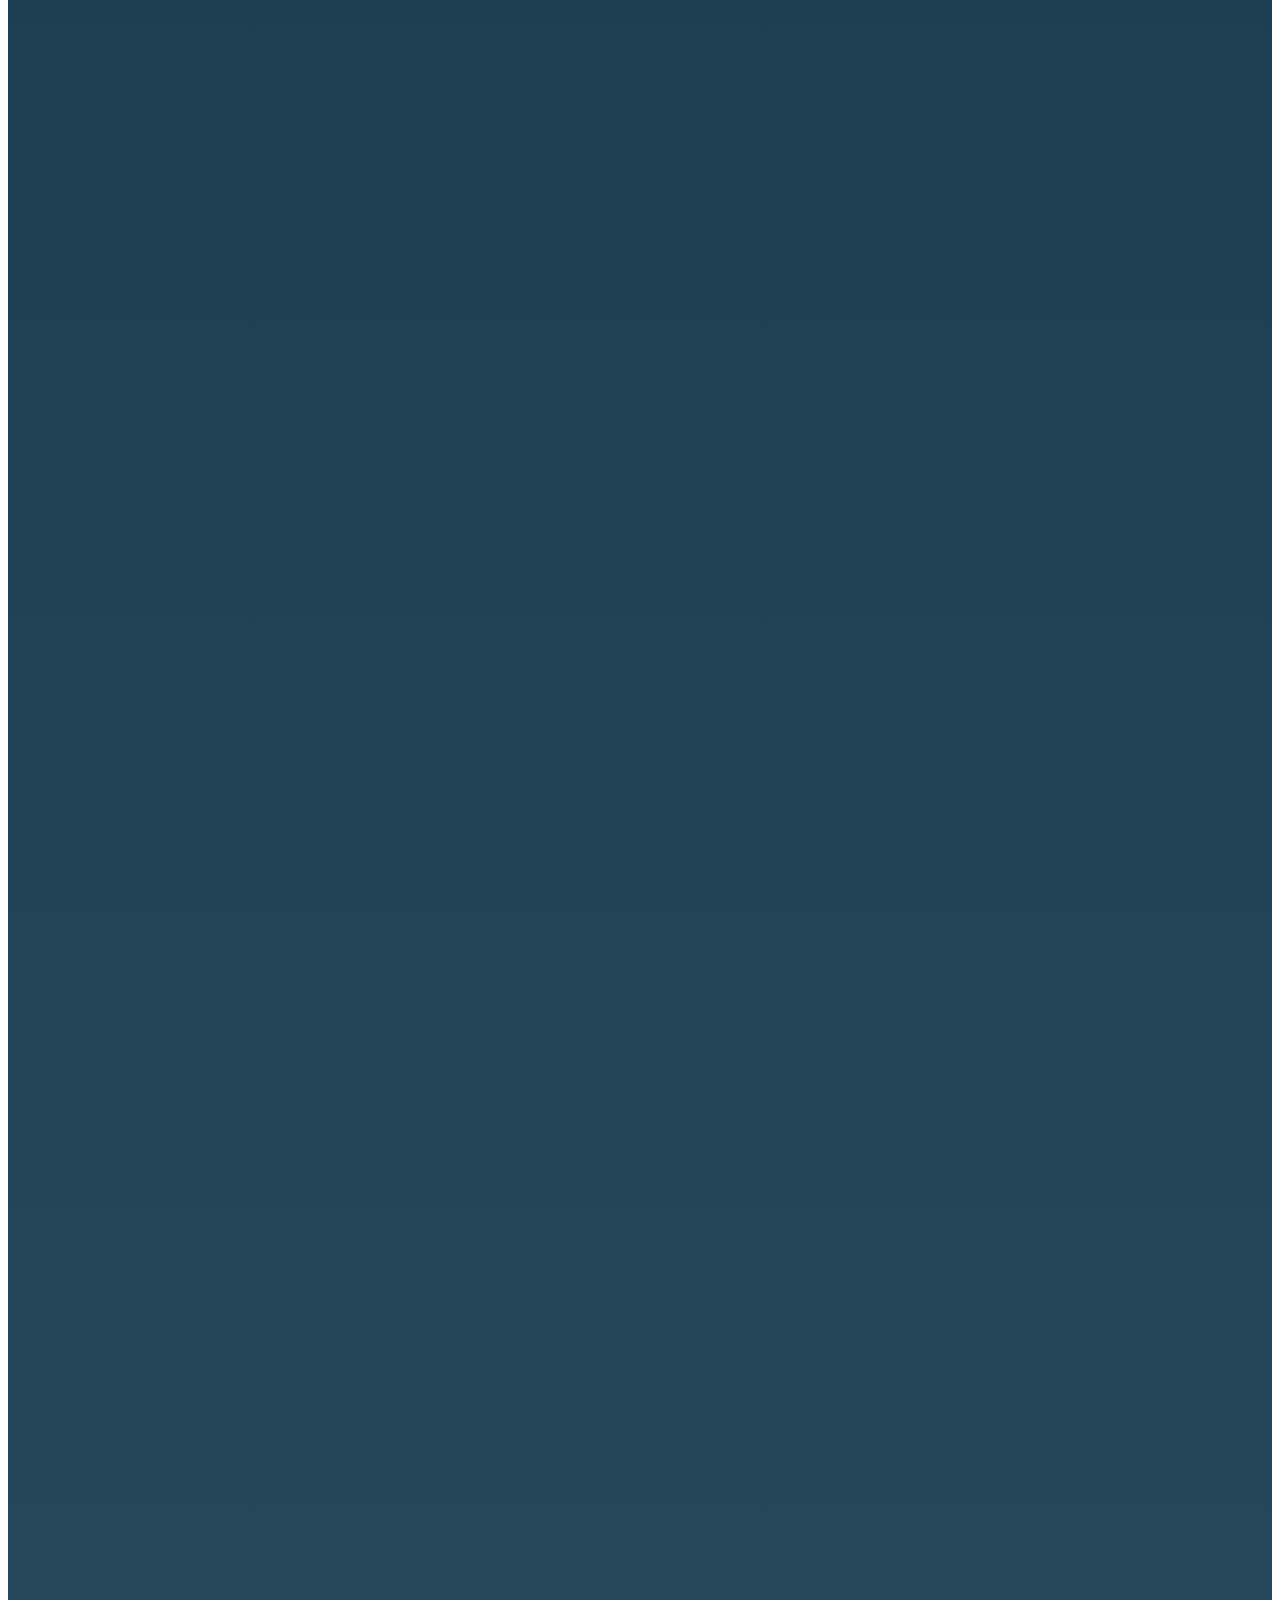
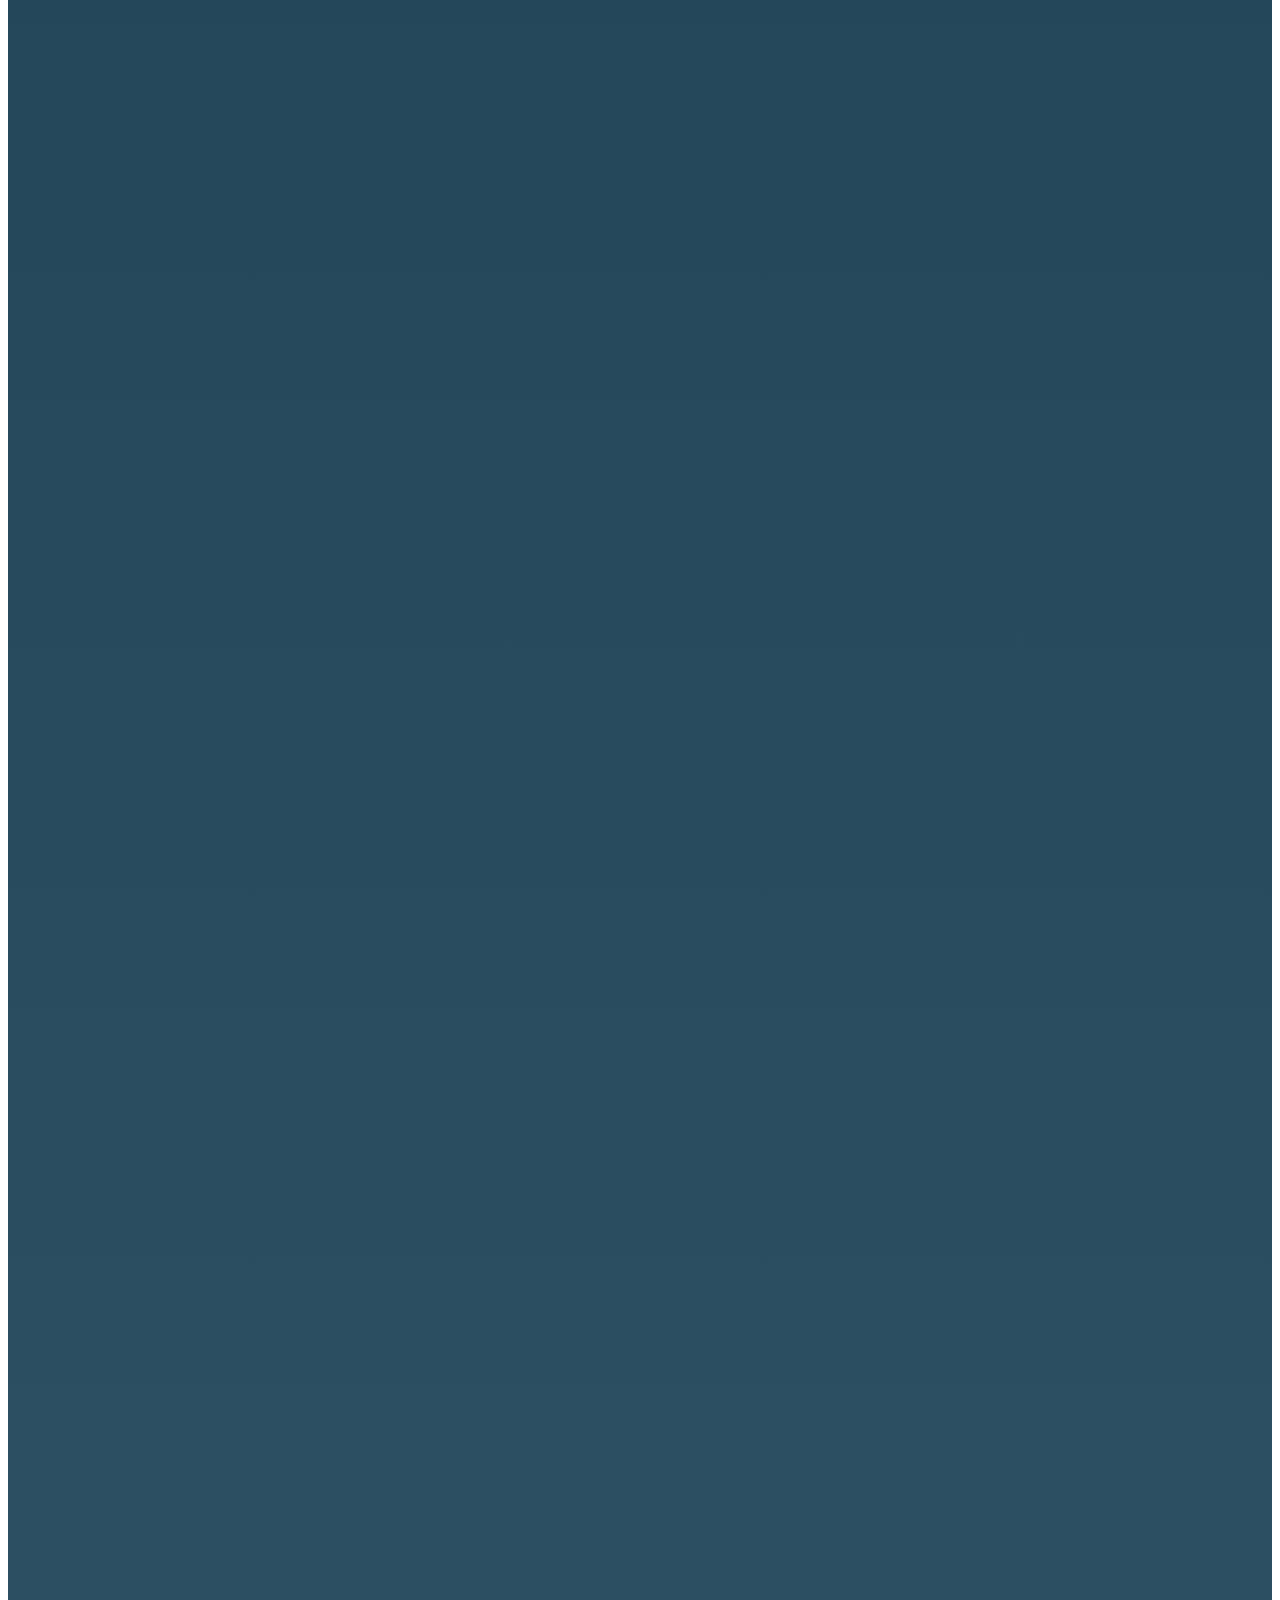
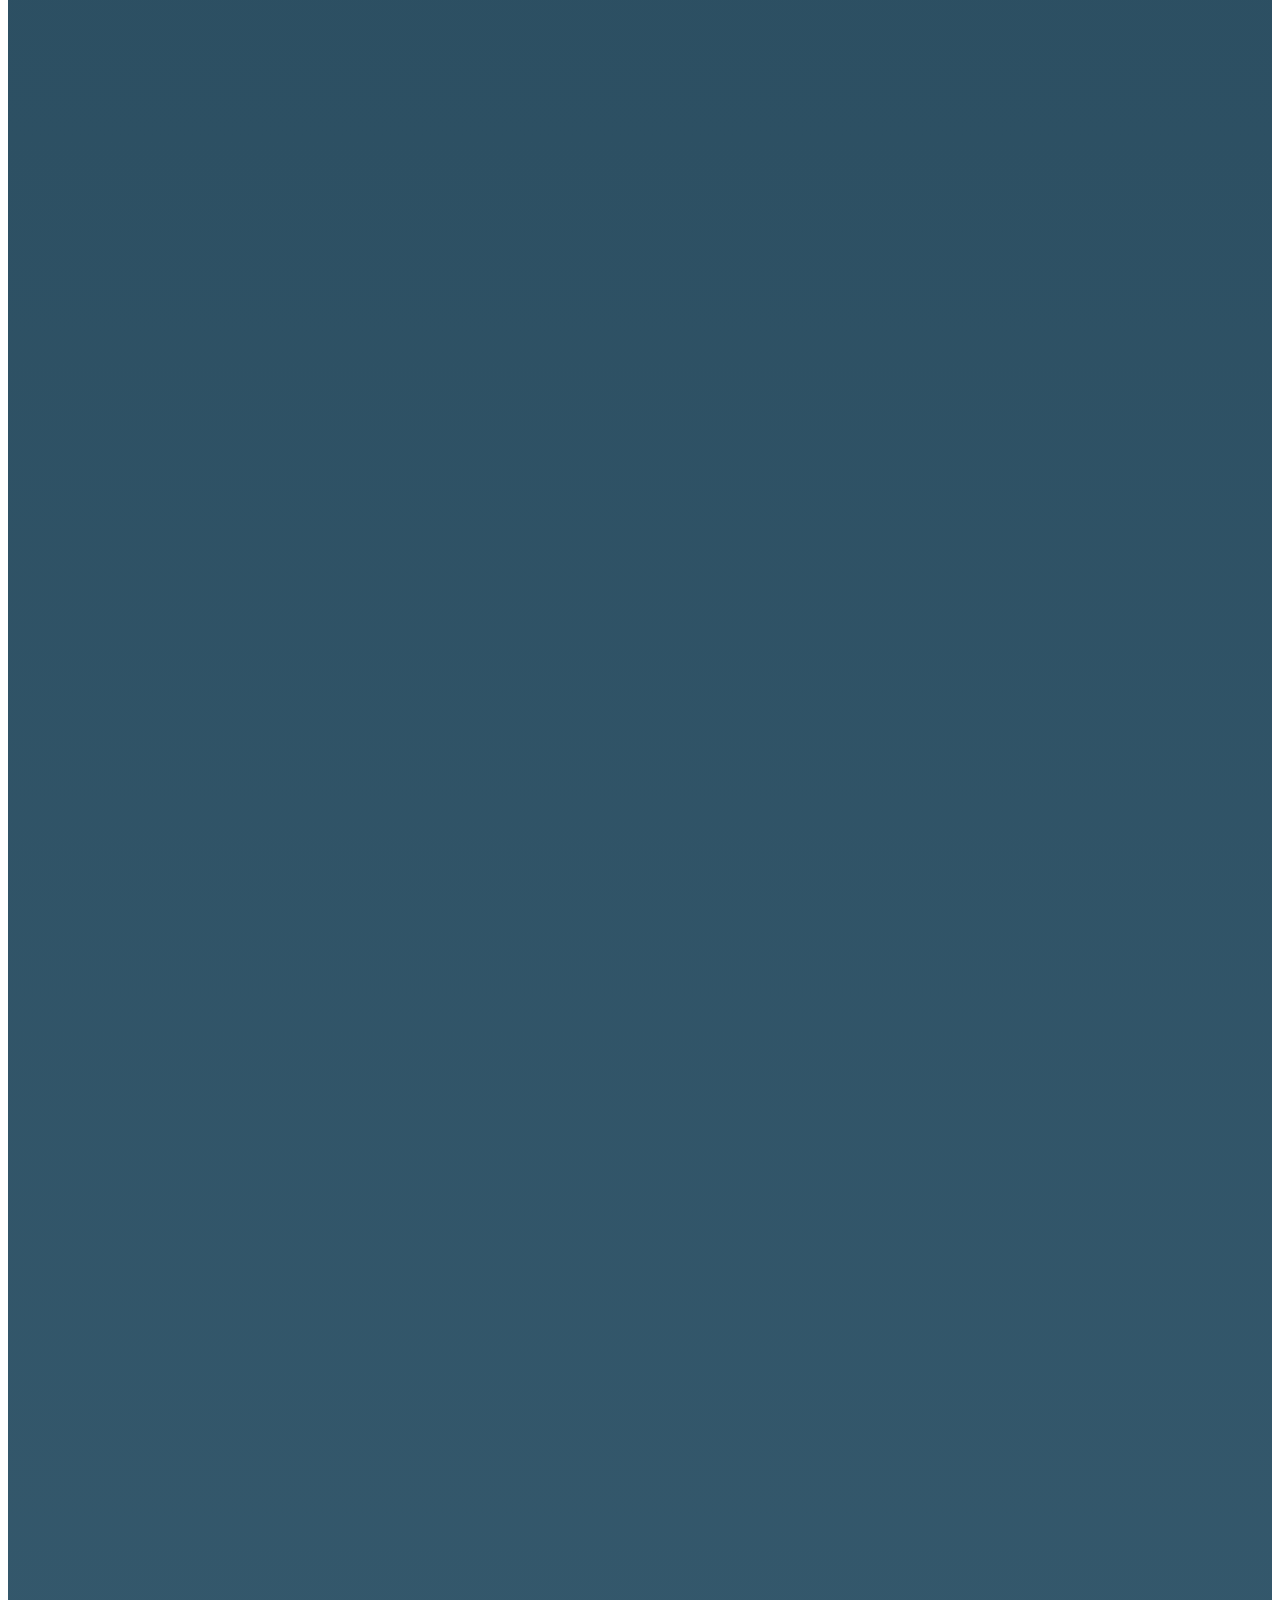
==== commit 1f12204d: "commits final3.0" ====
--- a/index.html
+++ b/index.html
@@ -16,7 +16,9 @@
   <!-- Google Fonts -->
   <link rel="preconnect" href="https://fonts.googleapis.com">
   <link rel="preconnect" href="https://fonts.gstatic.com" crossorigin>
-  <link href="https://fonts.googleapis.com/css2?family=Open+Sans:ital,wght@0,300;0,400;0,500;0,600;0,700;1,300;1,400;1,600;1,700&family=Montserrat:ital,wght@0,300;0,400;0,500;0,600;0,700;1,300;1,400;1,500;1,600;1,700&family=Raleway:ital,wght@0,300;0,400;0,500;0,600;0,700;1,300;1,400;1,500;1,600;1,700&display=swap" rel="stylesheet">
+  <link
+    href="https://fonts.googleapis.com/css2?family=Open+Sans:ital,wght@0,300;0,400;0,500;0,600;0,700;1,300;1,400;1,600;1,700&family=Montserrat:ital,wght@0,300;0,400;0,500;0,600;0,700;1,300;1,400;1,500;1,600;1,700&family=Raleway:ital,wght@0,300;0,400;0,500;0,600;0,700;1,300;1,400;1,500;1,600;1,700&display=swap"
+    rel="stylesheet">
 
   <!-- Vendor CSS Files -->
   <link href="assets/vendor/bootstrap/css/bootstrap.min.css" rel="stylesheet">
@@ -29,6 +31,8 @@
 
 
   <!-- Template Main CSS File -->
+ 
+  <link href="https://cdn.jsdelivr.net/npm/bootstrap@5.3.0-alpha1/dist/css/bootstrap.min.css" rel="stylesheet" integrity="sha384-GLhlTQ8iRABdZLl6O3oVMWSktQOp6b7In1Zl3/Jr59b6EGGoI1aFkw7cmDA6j6gD" crossorigin="anonymous">
   <link href="assets/css/main.css" rel="stylesheet">
 
   <!-- =======================================================
@@ -47,8 +51,8 @@
 
       <a href="index.html" class="logo d-flex align-items-center">
         <!-- Uncomment the line below if you also wish to use an image logo -->
-         <img src="assets/img/logo.png" alt=""> 
-      <!--   <h1 class="d-flex align-items-center">Skydive</h1>-->
+        <img src="assets/img/logo.png" alt="">
+        <!--   <h1 class="d-flex align-items-center">Skydive</h1>-->
       </a>
 
       <i class="mobile-nav-toggle mobile-nav-show bi bi-list"></i>
@@ -57,13 +61,13 @@
       <nav id="navbar" class="navbar">
         <ul>
           <li><a href="index.html" class="active">Home</a></li>
-          <li><a href="about.html">About</a></li>
-          <li><a href="services.html">Services</a></li>
-          <li><a href="portfolio.html">Portfolio</a></li>
-          <li><a href="team.html">Team</a></li>
-          <li><a href="blog.html">Blog</a></li>
-          
-          <li><a href="contact.html">Contact</a></li>
+          <li><a href="#why-us">Bienvenidos</a></li>
+          <li><a href="#call-to-action">Reservá tu salto</a></li>
+          <li><a href="#faq">Preguntas Frecuentes</a></li>
+          <li><a href="#team">Team</a></li>
+          <li><a href="#footer">Galeria</a></li>
+
+          <li><a href="contact.html">Ubicación</a></li>
         </ul>
       </nav><!-- .navbar -->
 
@@ -77,11 +81,17 @@
         <div class="col-xl-4">
           <h2 data-aos="fade-up">La verdadera sensación de volar</h2>
           <blockquote data-aos="fade-up" data-aos-delay="100">
-            <p>Somos una escuela de Paracaidismo que dicta cursos durante todo el año. Ofrecemos cursos para aquellos que desean convertirse en paracaidistas profesionales, así como cursos de iniciación para aquellos que simplemente quieren probar la experiencia.</p>
+            <p>
+              Si deseas darle una dosis de emoción a tu vida, vení al Skydive Neuquén y viví
+              una experiencia única! Saltá desde 3000 metros y disfrutá de la sensación de
+              libertad que sólo el paracaidismo puede brindarte. Skydive Neuquén es el lugar
+              ideal para todos aquellos que buscan aventura y emoción!</p>
           </blockquote>
           <div class="d-flex" data-aos="fade-up" data-aos-delay="200">
-            <a href="#about" class="btn-get-started">Quienes somos</a>
-            <a href="https://www.youtube.com/watch?v=LXb3EKWsInQ" class="glightbox btn-watch-video d-flex align-items-center"><i class="bi bi-play-circle"></i><span>ver Video</span></a>
+            <a href="#about" class="btn-get-started">RESERVÁ TU SALTO</a>
+            <a href="https://www.youtube.com/watch?v=6kmhWIvwHfU&ab_channel=Ra%C3%BClSaleroRTSFly"
+              class="glightbox btn-watch-video d-flex align-items-center"><i class="bi bi-play-circle"></i><span>ver
+                Video</span></a>
           </div>
 
         </div>
@@ -96,7 +106,7 @@
       <div class="container" data-aos="fade-up">
 
         <div class="section-header">
-          <h2>Quienes somos</h2>
+          <h2>Bienvenidos a Skidive Nqn</h2>
 
         </div>
 
@@ -110,33 +120,49 @@
 
                 <div class="swiper-slide">
                   <div class="item">
-                    <h3 class="mb-3">Nuestros instructores son profesionales cualificados con años de experiencia en el salto de paracaídas</h3>
-                    <h4 class="mb-3">Nuestro objetivo es ofrecer una experiencia segura y emocionante para todos nuestros clientes. </h4>
-                    <p> Estamos comprometidos con la seguridad y trabajamos duro para que nuestros alumnos se sientan cómodos y seguros en todo momento.</p>
+                    <h3 class="mb-3">Nuestros instructores son profesionales cualificados con años de experiencia en el
+                      salto de paracaídas</h3>
+                    <h4 class="mb-3">Nuestro objetivo es ofrecer una experiencia segura y emocionante para todos
+                      nuestros clientes. </h4>
+                    <p> Estamos comprometidos con la seguridad y trabajamos duro para que nuestros alumnos se sientan
+                      cómodos y seguros en todo momento.</p>
                   </div>
                 </div><!-- End slide item -->
 
                 <div class="swiper-slide">
                   <div class="item">
-                    <h3 class="mb-3">Imagina una experiencia que es tan emocionante y tan natural que se siente como si estuvieras volando. </h3>
-                    <h4 class="mb-3">Únase a nosotros para una aventura de salto en paracaídas, donde lo llevaremos desde el momento en que sale del avión hasta sus primeros pasos en el suelo. .</h4>
-                    <p>Si buscas algo diferente para hacer hoy, entra en nuestra web y reserva tu salto en paracaídas en tan solo 15 minutos. Después de la sesión informativa, siéntete libre de decidir si quieres hacer un salto en tándem o un salto en solitario. Si eso suena muy divertido, ¡adelante y haz la reserva ahora!</p>
+                    <h3 class="mb-3">Imagina una experiencia que es tan emocionante y tan natural que se siente como si
+                      estuvieras volando. </h3>
+                    <h4 class="mb-3">Únase a nosotros para una aventura de salto en paracaídas, donde lo llevaremos
+                      desde el momento en que sale del avión hasta sus primeros pasos en el suelo. .</h4>
+                    <p>Si buscas algo diferente para hacer hoy, entra en nuestra web y reserva tu salto en paracaídas en
+                      tan solo 15 minutos. Después de la sesión informativa, siéntete libre de decidir si quieres hacer
+                      un salto en tándem o un salto en solitario. Si eso suena muy divertido, ¡adelante y haz la reserva
+                      ahora!</p>
                   </div>
                 </div><!-- End slide item -->
 
                 <div class="swiper-slide">
                   <div class="item">
-                    <h3 class="mb-3">Si buscas un subidón de adrenalina y quieres saltar desde un avión, esta es la experiencia perfecta para vos!</h3>
-                    <h4 class="mb-3">Nos encargaremos de todo para asegurarnos de que su salto en paracaídas sea seguro y agradable</h4>
-                    <p>Con nosotros, no necesitas ninguna experiencia o entrenamiento para poder hacer paracaidismo. Todo lo que necesita es una breve instrucción (solo 15 minutos) sobre cómo prepararse para su salto en paracaídas y luego lo llevaremos al avión.</p>
+                    <h3 class="mb-3">Si buscas un subidón de adrenalina y quieres saltar desde un avión, esta es la
+                      experiencia perfecta para vos!</h3>
+                    <h4 class="mb-3">Nos encargaremos de todo para asegurarnos de que su salto en paracaídas sea seguro
+                      y agradable</h4>
+                    <p>Con nosotros, no necesitas ninguna experiencia o entrenamiento para poder hacer paracaidismo.
+                      Todo lo que necesita es una breve instrucción (solo 15 minutos) sobre cómo prepararse para su
+                      salto en paracaídas y luego lo llevaremos al avión.</p>
                   </div>
                 </div><!-- End slide item -->
 
                 <div class="swiper-slide">
                   <div class="item">
                     <h3 class="mb-3">Algunos dicen que es el sentimiento más liberador del mundo.</h3>
-                    <h4 class="mb-3">Saltar en paracaídas es una experiencia emocionante e inolvidable. Te sumergirás en la adrenalina de la caída libre y el aterrizaje mientras resistes plásticamente la atracción de la gravedad.</h4>
-                    <p>Además tendrás la posibilidad de que nuestros camarógrafos profesionales puedan registrar ese momento inolvidable, haciéndote entrega de la filmación y las fotos en formato digital de tu salto de bautismo en paracaídas(podés traer tu Pen Drive).</p>
+                    <h4 class="mb-3">Saltar en paracaídas es una experiencia emocionante e inolvidable. Te sumergirás en
+                      la adrenalina de la caída libre y el aterrizaje mientras resistes plásticamente la atracción de la
+                      gravedad.</h4>
+                    <p>Además tendrás la posibilidad de que nuestros camarógrafos profesionales puedan registrar ese
+                      momento inolvidable, haciéndote entrega de la filmación y las fotos en formato digital de tu salto
+                      de bautismo en paracaídas(podés traer tu Pen Drive).</p>
                   </div>
                 </div><!-- End slide item -->
 
@@ -152,330 +178,411 @@
       </div>
     </section><!-- End Why Choose Us Section -->
 
-   
+
     <!-- ======= Call To Action Section ======= -->
     <section id="call-to-action" class="call-to-action">
       <div class="container" data-aos="fade-up">
         <div class="row justify-content-center">
           <div class="col-lg-6 text-center">
             <h3>Reservá tu salto</h3>
-            <p>¿No sería más hermosa la vida si pudieras hacer las cosas que siempre soñaste hacer? Suspende tus miedos y lánzate a experimentar una nueva forma de vivir.</p>
+            <p>¿No sería más hermosa la vida si pudieras hacer las cosas que siempre soñaste hacer? Suspende tus miedos
+              y lánzate a experimentar una nueva forma de vivir.</p>
             <a class="cta-btn" href="#">Contactanos</a>
           </div>
         </div>
 
       </div>
+      <div class=" redes row justify-content-center">
+        <div class="col-lg-6 text-center footer-info">
+          <p>Seguinos en nuestras redes sociales</p>
+
+          <div class="justify-content-center social-links mt-3">
+            <a href="#" class="youtube"><i class="bi bi-youtube"></i></a>
+            <a href="https://www.facebook.com/profile.php?id=100063561641104" target="_blank" class="facebook"><i
+                class="bx bxl-facebook"></i></a>
+            <a href="https://www.instagram.com/skydivenqn/?hl=es" target="_blank" class="instagram"><i
+                class="bx bxl-instagram"></i></a>
+
+          </div>
+        </div>
+      </div>
     </section><!-- End Call To Action Section -->
 
-   
-<!-- ======= F.A.Q Section ======= -->
-<section id="faq" class="faq section-bg">
-  <div class="container">
-
-    <div class="section-title" data-aos="fade-up">
-      <h2>F.A.Q</h2>
-      <p>Magnam dolores commodi suscipit. Necessitatibus eius consequatur ex aliquid fuga eum quidem. Sit sint consectetur velit. Quisquam quos quisquam cupiditate. Et nemo qui impedit suscipit alias ea. Quia fugiat sit in iste officiis commodi quidem hic quas.</p>
+
+    <!-- ======= F.A.Q Section ======= -->
+    <section id="faq" class="faq section-bg">
+      <div class="container">
+
+        <div class="section-title" data-aos="fade-up">
+          <h2>Lo que tenes que saber</h2>
+          <p>En Skydive Neuquén cada salto es una experiencia única, así que vení a vivir una aventura inolvidable!
+            Contamos con equipamiento de última tecnología y un equipo de paracaidistas altamente capacitados para
+            garantizarte la máxima seguridad y emoción.</p>
+        </div>
+
+        <div class="faq-list">
+          <ul>
+            <li data-aos="fade-up">
+              <i class="bx bx-help-circle icon-help"></i> <a data-bs-toggle="collapse" class="collapse"
+                data-bs-target="#faq-list-1">Caracteristicas de los saltos <i
+                  class="bx bx-chevron-down icon-show"></i><i class="bx bx-chevron-up icon-close"></i></a>
+              <div id="faq-list-1" class="collapse show" data-bs-parent=".faq-list">
+                <p>
+                  <span class="colo">Alturas</span> : 3.000 Mtrs ( 10.000 Pies) <br>
+                  <br>
+                  <span class="colo"> Tiempo de caida vuelo</span> :de 15 a 20 minutos <br>
+                  <span class="colo">Tiempo de caida libre</span> : 45 Seg. <br>
+                  <span class="colo"> Vuelo con velamen abierto</span>: 5 A 7 minutos. <br>
+                  <span class="colo">Limite de peso</span> : 95 Kgs. <br>
+                  <span class="colo">Limite de edad</span> Limite de edad: Mayor a 17 años.
+                </p>
+              </div>
+            </li>
+
+            <li data-aos="fade-up" data-aos-delay="100">
+              <i class="bx bx-help-circle icon-help"></i> <a data-bs-toggle="collapse" data-bs-target="#faq-list-2"
+                class="collapsed">Instrucciónes <i class="bx bx-chevron-down icon-show"></i><i
+                  class="bx bx-chevron-up icon-close"></i></a>
+              <div id="faq-list-2" class="collapse" data-bs-parent=".faq-list">
+                <p>
+
+                  Nuestros instructores te ofrecerán una charla de 15 minutos donde te explicarán en qué consiste el
+                  salto.
+                </p>
+              </div>
+            </li>
+
+            <li data-aos="fade-up" data-aos-delay="200">
+              <i class="bx bx-help-circle icon-help"></i> <a data-bs-toggle="collapse" data-bs-target="#faq-list-3"
+                class="collapsed">Indumentaria<i
+                  class="bx bx-chevron-down icon-show"></i><i class="bx bx-chevron-up icon-close"></i></a>
+              <div id="faq-list-3" class="collapse" data-bs-parent=".faq-list">
+                <p>
+                  Ropa cómoda y zapatillas, en nuestra zona de salto se te provee de antiparras y guantes.
+                </p>
+              </div>
+            </li>
+
+            <li data-aos="fade-up" data-aos-delay="200">
+              <i class="bx bx-help-circle icon-help"></i> <a data-bs-toggle="collapse" data-bs-target="#faq-list-3"
+                class="collapsed">Forma de pago<i
+                  class="bx bx-chevron-down icon-show"></i><i class="bx bx-chevron-up icon-close"></i></a>
+              <div id="faq-list-3" class="collapse" data-bs-parent=".faq-list">
+                <p>
+                  En Efectivo en Pesos / Dólares / Euros , Tarjeta de crédito ,Transferencias , Mercado Pago
+                </p>
+              </div>
+            </li>
+            <li data-aos="fade-up" data-aos-delay="300">
+              <i class="bx bx-help-circle icon-help"></i> <a data-bs-toggle="collapse" data-bs-target="#faq-list-4"
+                class="collapsed">Turno del salto<i
+                  class="bx bx-chevron-down icon-show"></i><i class="bx bx-chevron-up icon-close"></i></a>
+              <div id="faq-list-4" class="collapse" data-bs-parent=".faq-list">
+                <p>
+                  Con reserva previa (por WhatsApp, teléfono o emai) y por orden de llegada
+                </p>
+              </div>
+            </li>
+
+            <li data-aos="fade-up" data-aos-delay="400">
+              <i class="bx bx-help-circle icon-help"></i> <a data-bs-toggle="collapse" data-bs-target="#faq-list-5"
+                class="collapsed">Tiempo de la actividad <i class="bx bx-chevron-down icon-show"></i><i class="bx bx-chevron-up icon-close"></i></a>
+              <div id="faq-list-5" class="collapse" data-bs-parent=".faq-list">
+                <p>
+                  es una actividad de medio día aproximadamente.
+                </p>
+              </div>
+            </li>
+            <li data-aos="fade-up" data-aos-delay="400">
+              <i class="bx bx-help-circle icon-help"></i> <a data-bs-toggle="collapse" data-bs-target="#faq-list-5"
+                class="collapsed">Fotos y videos <i class="bx bx-chevron-down icon-show"></i><i class="bx bx-chevron-up icon-close"></i></a>
+              <div id="faq-list-5" class="collapse" data-bs-parent=".faq-list">
+                <p>
+                Tenes la posibilidad de llevarte este recuerdo inolvidable en fotos y videos, podes traer tu pendrive o lo enviamos a tu smartphone
+                </p>
+              </div>
+            </li>
+            <li data-aos="fade-up" data-aos-delay="400">
+              <i class="bx bx-help-circle icon-help"></i> <a data-bs-toggle="collapse" data-bs-target="#faq-list-5"
+                class="collapsed">Costos<i class="bx bx-chevron-down icon-show"></i><i class="bx bx-chevron-up icon-close"></i></a>
+              <div id="faq-list-5" class="collapse" data-bs-parent=".faq-list">
+                <p>
+                 El costo por salto tádem es de $
+                </p>
+              </div>
+            </li>
+          </ul>
+        </div>
+
+      </div>
+    </section><!-- End F.A.Q Section -->
+
+    <!-- ======= Team Section ======= -->
+    <section id="team" class="team">
+      <div class="container" data-aos="fade-up">
+
+        <div class="section-header">
+          <h2 style="color: white;">Nuestro Equipo</h2>
+
+        </div>
+
+        <div class="row gy-4">
+
+          <div class="col-lg-3 col-md-6" data-aos="fade-up" data-aos-delay="100">
+            <div class="team-member">
+              <div class="member-img">
+                <img src="assets/img/tres.jpg" class="img-fluid" alt="">
+                <div class="social">
+                  <a href=""><i class="bi bi-twitter"></i></a>
+                  <a href="https://www.facebook.com/skydiveneuquen"><i class="bi bi-facebook"></i></a>
+                  <a href="https://www.instagram.com/skydivenqn/?hl=es"><i class="bi bi-instagram"></i></a>
+                  <a href=""><i class="bi bi-linkedin"></i></a>
+                </div>
+              </div>
+              <div class="member-info">
+                <h4>Gabo Medina</h4>
+                <span>Gabo es nuestro líder y fundador. Cuenta con más de 15 años de experiencia en el paracaidismo.
+                  Además, es entrenador certificado y ha impartido cursos de paracaidismo a principiantes y a
+                  paracaidistas experimentados.</span>
+              </div>
+            </div>
+          </div><!-- End Team Member -->
+
+          <div class="col-lg-3 col-md-6" data-aos="fade-up" data-aos-delay="200">
+            <div class="team-member">
+              <div class="member-img">
+                <img src="assets/img/dos.jpg" class="img-fluid" alt="">
+                <div class="social">
+                  <a href=""><i class="bi bi-twitter"></i></a>
+                  <a href="https://www.facebook.com/skydiveneuquen"><i class="bi bi-facebook"></i></a>
+                  <a href="https://www.instagram.com/skydivenqn/?hl=es"><i class="bi bi-"></i></a>
+                  <a href=""><i class="bi bi-linkedin"></i></a>
+                </div>
+              </div>
+              <div class="member-info">
+                <h4>Martina Viquez</h4>
+                <span>Martina es una instructora de paracaidismo altamente capacitada y con amplia experiencia en el
+                  deporte. A sus 28 años, ha saltado desde aviones en todo el mundo , es una personal trainer
+                  certificada y se dedica a impartir clases de paracaidismo a principiantes y a paracaidistas con poca
+                  experiencia. </span>
+              </div>
+            </div>
+          </div><!-- End Team Member -->
+
+          <div class="col-lg-3 col-md-6" data-aos="fade-up" data-aos-delay="300">
+            <div class="team-member">
+              <div class="member-img">
+                <img src="assets/img/cuatr.jpg" class="img-fluid" alt="">
+                <div class="social">
+                  <a href=""><i class="bi bi-twitter"></i></a>
+                  <a href="https://www.facebook.com/skydiveneuquen"><i class="bi bi-facebook"></i></a>
+                  <a href=""><i class="bi bi-instagram"></i></a>
+                  <a href=""><i class="bi bi-linkedin"></i></a>
+                </div>
+              </div>
+              <div class="member-info">
+                <h4>Laura Vélez</h4>
+                <span>Laura Vélez es una instructora de paracaidismo altamente capacitada y con una pasión por enseñar a
+                  otros a experimentar las emociones del vuelo. Con más de 10 años de experiencia en el deporte</span>
+              </div>
+            </div>
+          </div><!-- End Team Member -->
+
+          <div class="col-lg-3 col-md-6" data-aos="fade-up" data-aos-delay="400">
+            <div class="team-member">
+              <div class="member-img">
+                <img src="assets/img/uno.jpg" class="img-fluid" alt="">
+                <div class="social">
+                  <a href=""><i class="bi bi-twitter"></i></a>
+                  <a href=""><i class="bi bi-facebook"></i></a>
+                  <a href="https://www.instagram.com/skydivenqn/?hl=es"><i class="bi bi-instagram"></i></a>
+                  <a href=""><i class="bi bi-linkedin"></i></a>
+                </div>
+              </div>
+              <div class="member-info">
+                <h4>Felipe Contreras</h4>
+                <span>Felipe es nuestro técnico en equipo de paracaidismo y se encarga del mantenimiento y reparación de
+                  los paracaídas y otros equipos de vuelo. Con más de 8 años de experiencia en el campo, es un experto
+                  en garantizar la seguridad de nuestro equipo y de nuestros clientes.</span>
+              </div>
+            </div>
+          </div><!-- End Team Member -->
+
+        </div>
+
+      </div>
+    </section><!-- End Team Section -->
+    <!-- ======= Gallery Section ======= -->
+    <section id="gallery" class="gallery">
+
+      <div class="container" data-aos="fade-up">
+        <div class="section-header">
+          <h2>Galeria</h2>
+      <p>Alunos de los momentos inolvidables que vivimos</p>
+        </div>
+      </div>
+
+      <div class="container-fluid" data-aos="fade-up" data-aos-delay="100">
+
+        <div class="row g-0">
+
+          <div class="col-lg-3 col-md-4">
+            <div class="gallery-item">
+              <a href="assets/img/skydri/cuatr.jpg" class="gallery-lightbox" data-gall="gallery-item">
+                <img src="assets/img/skydri/cuatr.jpg" alt="" class="img-fluid">
+              </a>
+            </div>
+          </div>
+
+          <div class="col-lg-3 col-md-4">
+            <div class="gallery-item">
+              <a href="assets/img/skydri/onc.jpg" class="gallery-lightbox" data-gall="gallery-item">
+                <img src="assets/img/skydri/onc.jpg" alt="" class="img-fluid">
+              </a>
+            </div>
+          </div>
+
+          <div class="col-lg-3 col-md-4">
+            <div class="gallery-item">
+              <a href="assets/img/skydri/doc.jpg" class="gallery-lightbox" data-gall="gallery-item">
+                <img src="assets/img/skydri/doc.jpg" alt="" class="img-fluid">
+              </a>
+            </div>
+          </div>
+
+          <div class="col-lg-3 col-md-4">
+            <div class="gallery-item">
+              <a href="assets/img/skydri/seis.jpg" class="gallery-lightbox" data-gall="gallery-item">
+                <img src="assets/img/skydri/seis.jpg" alt="" class="img-fluid">
+              </a>
+            </div>
+          </div>
+
+          <div class="col-lg-3 col-md-4">
+            <div class="gallery-item">
+              <a href="assets/img/skydri/nuev.jpg" class="gallery-lightbox" data-gall="gallery-item">
+                <img src="assets/img/skydri/nuev.jpg" alt="" class="img-fluid">
+              </a>
+            </div>
+          </div>
+
+          <div class="col-lg-3 col-md-4">
+            <div class="gallery-item">
+              <a href="assets/img/skydri/tres.jpg" class="gallery-lightbox" data-gall="gallery-item">
+                <img src="assets/img/skydri/tres.jpg" alt="" class="img-fluid">
+              </a>
+            </div>
+          </div>
+
+          <div class="col-lg-3 col-md-4">
+            <div class="gallery-item">
+              <a href="assets/img/skydri/skid.jpg" class="gallery-lightbox" data-gall="gallery-item">
+                <img src="assets/img/skydri/skid.jpg" alt="" class="img-fluid">
+              </a>
+            </div>
+          </div>
+
+          <div class="col-lg-3 col-md-4">
+            <div class="gallery-item">
+              <a href="assets/img/skydri/uno.jpg" class="gallery-lightbox" data-gall="gallery-item">
+                <img src="assets/img/skydri/uno.jpg" alt="" class="img-fluid">
+              </a>
+            </div>
+          </div>
+
+          <div class="col-lg-3 col-md-4">
+            <div class="gallery-item">
+              <a href="assets/img/skydri/1 (1).jpg" class="gallery-lightbox" data-gall="gallery-item">
+                <img src="assets/img/skydri/1 (1).jpg" alt="" class="img-fluid">
+              </a>
+            </div>
+          </div>
+          <div class="col-lg-3 col-md-4">
+            <div class="gallery-item">
+              <a href="assets/img/skydri/2 (2).jpg" class="gallery-lightbox" data-gall="gallery-item">
+                <img src="assets/img/skydri/2 (2).jpg" alt="" class="img-fluid">
+              </a>
+            </div>
+          </div>
+
+          <div class="col-lg-3 col-md-4">
+            <div class="gallery-item">
+              <a href="assets/img/skydri/3 (1).jpg" class="gallery-lightbox" data-gall="gallery-item">
+                <img src="assets/img/skydri/3 (1).jpg" alt="" class="img-fluid">
+              </a>
+            </div>
+          </div>
+          <div class="col-lg-3 col-md-4">
+            <div class="gallery-item">
+              <a href="assets/img/skydri/4 (1).jpg " class="gallery-lightbox" data-gall="gallery-item">
+                <img src="assets/img/skydri/4 (1).jpg" alt="" class="img-fluid">
+              </a>
+            </div>
+          </div>
+
+
+        </div>
+
+      </div>
+    </section><!-- End Gallery Section -->
+
+  </main><!-- End #main -->
+
+ 
+  <!-- ======= Footer ======= -->
+  <footer id="footer">
+    <div class="footer-top">
+      <div class="container">
+        <div class="row">
+
+          <div class="col-lg-3 col-md-6">
+            <div class="footer-info">
+              <h3>SKYDIVENQN</h3>
+              <p>
+                Av. Koessler 1531<br>
+                San Martin de los Andes, Neuquén, Patagonia , Arg<br><br>
+                <strong>Telefono:</strong> +54 9 589 55488 55<br>
+                <strong>Email:</strong> info@example.com<br>
+              </p>
+
+              
+              <div class="social-links mt-3">
+                <a href="#" class="phone"><i class="bi bi-whatsapp"></i></a>
+                <a target="_blank" href="https://www.facebook.com/skydiveneuquen"
+                  class="facebook"><i class="bx bxl-facebook"></i></a>
+                <a target="_blank" href="https://www.instagram.com/hostelbike/?hl=es" class="instagram"><i
+                    class="bx bxl-instagram"></i></a>
+              </div>
+            </div>
+          </div>
+
+          <div class="col-lg-6 mt-3 mt-lg-0">
+
+            <div data-aos="fade-up">
+              <iframe src="https://www.google.com/maps/embed?pb=!1m18!1m12!1m3!1d3102.5272501700147!2d-67.80867388503036!3d-38.957627208125395!2m3!1f0!2f0!3f0!3m2!1i1024!2i768!4f13.1!3m3!1m2!1s0x960a22d7907863dd%3A0x799c4482d0478d80!2sAeroclub%20Allen!5e0!3m2!1ses-419!2sar!4v1673368262926!5m2!1ses-419!2sar"  style="border:0;  width: 100%; height: 260px;" allowfullscreen="" loading="lazy" referrerpolicy="no-referrer-when-downgrade"></iframe>
+             
+            </div>
+        
+          </div>
+          <div class="col-lg-3  footer-contact text-center ">
+            <a href="index.html" class="logo d-flex align-items-center " style="margin-left: 65px;">
+              <!-- Uncomment the line below if you also wish to use an image logo -->
+              <img class="logofoot" style=" align-items: center;" src="assets/img/logo.png" alt="">
+              <!-- <h1 class="d-flex align-items-center">Nova</h1> -->
+            </a>
+
+          </div>
+
+
+
+        </div>
+      </div>
     </div>
 
-    <div class="faq-list">
-      <ul>
-        <li data-aos="fade-up">
-          <i class="bx bx-help-circle icon-help"></i> <a data-bs-toggle="collapse" class="collapse" data-bs-target="#faq-list-1">Non consectetur a erat nam at lectus urna duis? <i class="bx bx-chevron-down icon-show"></i><i class="bx bx-chevron-up icon-close"></i></a>
-          <div id="faq-list-1" class="collapse show" data-bs-parent=".faq-list">
-            <p>
-              Feugiat pretium nibh ipsum consequat. Tempus iaculis urna id volutpat lacus laoreet non curabitur gravida. Venenatis lectus magna fringilla urna porttitor rhoncus dolor purus non.
-            </p>
-          </div>
-        </li>
-
-        <li data-aos="fade-up" data-aos-delay="100">
-          <i class="bx bx-help-circle icon-help"></i> <a data-bs-toggle="collapse" data-bs-target="#faq-list-2" class="collapsed">Feugiat scelerisque varius morbi enim nunc? <i class="bx bx-chevron-down icon-show"></i><i class="bx bx-chevron-up icon-close"></i></a>
-          <div id="faq-list-2" class="collapse" data-bs-parent=".faq-list">
-            <p>
-              Dolor sit amet consectetur adipiscing elit pellentesque habitant morbi. Id interdum velit laoreet id donec ultrices. Fringilla phasellus faucibus scelerisque eleifend donec pretium. Est pellentesque elit ullamcorper dignissim. Mauris ultrices eros in cursus turpis massa tincidunt dui.
-            </p>
-          </div>
-        </li>
-
-        <li data-aos="fade-up" data-aos-delay="200">
-          <i class="bx bx-help-circle icon-help"></i> <a data-bs-toggle="collapse" data-bs-target="#faq-list-3" class="collapsed">Dolor sit amet consectetur adipiscing elit? <i class="bx bx-chevron-down icon-show"></i><i class="bx bx-chevron-up icon-close"></i></a>
-          <div id="faq-list-3" class="collapse" data-bs-parent=".faq-list">
-            <p>
-              Eleifend mi in nulla posuere sollicitudin aliquam ultrices sagittis orci. Faucibus pulvinar elementum integer enim. Sem nulla pharetra diam sit amet nisl suscipit. Rutrum tellus pellentesque eu tincidunt. Lectus urna duis convallis convallis tellus. Urna molestie at elementum eu facilisis sed odio morbi quis
-            </p>
-          </div>
-        </li>
-
-        <li data-aos="fade-up" data-aos-delay="300">
-          <i class="bx bx-help-circle icon-help"></i> <a data-bs-toggle="collapse" data-bs-target="#faq-list-4" class="collapsed">Tempus quam pellentesque nec nam aliquam sem et tortor consequat? <i class="bx bx-chevron-down icon-show"></i><i class="bx bx-chevron-up icon-close"></i></a>
-          <div id="faq-list-4" class="collapse" data-bs-parent=".faq-list">
-            <p>
-              Molestie a iaculis at erat pellentesque adipiscing commodo. Dignissim suspendisse in est ante in. Nunc vel risus commodo viverra maecenas accumsan. Sit amet nisl suscipit adipiscing bibendum est. Purus gravida quis blandit turpis cursus in.
-            </p>
-          </div>
-        </li>
-
-        <li data-aos="fade-up" data-aos-delay="400">
-          <i class="bx bx-help-circle icon-help"></i> <a data-bs-toggle="collapse" data-bs-target="#faq-list-5" class="collapsed">Tortor vitae purus faucibus ornare. Varius vel pharetra vel turpis nunc eget lorem dolor? <i class="bx bx-chevron-down icon-show"></i><i class="bx bx-chevron-up icon-close"></i></a>
-          <div id="faq-list-5" class="collapse" data-bs-parent=".faq-list">
-            <p>
-              Laoreet sit amet cursus sit amet dictum sit amet justo. Mauris vitae ultricies leo integer malesuada nunc vel. Tincidunt eget nullam non nisi est sit amet. Turpis nunc eget lorem dolor sed. Ut venenatis tellus in metus vulputate eu scelerisque.
-            </p>
-          </div>
-        </li>
-
-      </ul>
+
+    <div class="mifoot">
+      <h2>Diseñado por <a href="">octopuesdesign</a></h2>
     </div>
-
-  </div>
-</section><!-- End F.A.Q Section -->
-    
- <!-- ======= Team Section ======= -->
- <section id="team" class="team">
-  <div class="container" data-aos="fade-up">
-
-    <div class="section-header">
-      <h2>Nuestro Equipo</h2>
-
-    </div>
-
-    <div class="row gy-4">
-
-      <div class="col-lg-3 col-md-6" data-aos="fade-up" data-aos-delay="100">
-        <div class="team-member">
-          <div class="member-img">
-            <img src="assets/img/tres.jpg" class="img-fluid" alt="">
-            <div class="social">
-              <a href=""><i class="bi bi-twitter"></i></a>
-              <a href=""><i class="bi bi-facebook"></i></a>
-              <a href=""><i class="bi bi-instagram"></i></a>
-              <a href=""><i class="bi bi-linkedin"></i></a>
-            </div>
-          </div>
-          <div class="member-info">
-            <h4>Gabo Medina</h4>
-            <span>Gabo es nuestro líder y fundador. Cuenta con más de 15 años de experiencia en el paracaidismo. Además, es entrenador certificado y ha impartido cursos de paracaidismo a principiantes y a paracaidistas experimentados.</span>
-          </div>
-        </div>
-      </div><!-- End Team Member -->
-
-      <div class="col-lg-3 col-md-6" data-aos="fade-up" data-aos-delay="200">
-        <div class="team-member">
-          <div class="member-img">
-            <img src="assets/img/dos.jpg" class="img-fluid" alt="">
-            <div class="social">
-              <a href=""><i class="bi bi-twitter"></i></a>
-              <a href=""><i class="bi bi-facebook"></i></a>
-              <a href=""><i class="bi bi-instagram"></i></a>
-              <a href=""><i class="bi bi-linkedin"></i></a>
-            </div>
-          </div>
-          <div class="member-info">
-            <h4>Martina Viquez</h4>
-            <span>Martina es una instructora de paracaidismo altamente capacitada y con amplia experiencia en el deporte. A sus 28 años, ha saltado desde aviones en todo el mundo , es una personal trainer certificada y se dedica a impartir clases de paracaidismo a principiantes y a paracaidistas con poca experiencia. </span>
-          </div>
-        </div>
-      </div><!-- End Team Member -->
-
-      <div class="col-lg-3 col-md-6" data-aos="fade-up" data-aos-delay="300">
-        <div class="team-member">
-          <div class="member-img">
-            <img src="assets/img/cuatr.jpg" class="img-fluid" alt="">
-            <div class="social">
-              <a href=""><i class="bi bi-twitter"></i></a>
-              <a href=""><i class="bi bi-facebook"></i></a>
-              <a href=""><i class="bi bi-instagram"></i></a>
-              <a href=""><i class="bi bi-linkedin"></i></a>
-            </div>
-          </div>
-          <div class="member-info">
-            <h4>Laura Vélez</h4>
-            <span>Laura Vélez es una instructora de paracaidismo altamente capacitada y con una pasión por enseñar a otros a experimentar las emociones del vuelo. Con más de 10 años de experiencia en el deporte</span>
-          </div>
-        </div>
-      </div><!-- End Team Member -->
-
-      <div class="col-lg-3 col-md-6" data-aos="fade-up" data-aos-delay="400">
-        <div class="team-member">
-          <div class="member-img">
-            <img src="assets/img/uno.jpg" class="img-fluid" alt="">
-            <div class="social">
-              <a href=""><i class="bi bi-twitter"></i></a>
-              <a href=""><i class="bi bi-facebook"></i></a>
-              <a href=""><i class="bi bi-instagram"></i></a>
-              <a href=""><i class="bi bi-linkedin"></i></a>
-            </div>
-          </div>
-          <div class="member-info">
-            <h4>Felipe Contreras</h4>
-            <span>Felipe es nuestro técnico en equipo de paracaidismo y se encarga del mantenimiento y reparación de los paracaídas y otros equipos de vuelo. Con más de 8 años de experiencia en el campo, es un experto en garantizar la seguridad de nuestro equipo y de nuestros clientes.</span>
-          </div>
-        </div>
-      </div><!-- End Team Member -->
-
-    </div>
-
-  </div>
-</section><!-- End Team Section -->
- <!-- ======= Gallery Section ======= -->
- <section id="gallery" class="gallery">
-
-  <div class="container" data-aos="fade-up">
-    <div class="section-title">
-      <h2 style="color: rgb(41, 41, 41);">Galleria</h2>
-      <p style="color: white;">Fotos de momentos y lugares magicos</p>
-    </div>
-  </div>
-
-  <div class="container-fluid" data-aos="fade-up" data-aos-delay="100">
-
-    <div class="row g-0">
-
-      <div class="col-lg-3 col-md-4">
-        <div class="gallery-item">
-          <a href="assets/img/skydri/cuatr.jpg" class="gallery-lightbox" data-gall="gallery-item">
-            <img src="assets/img/skydri/cuatr.jpg"  alt="" class="img-fluid">
-          </a>
-        </div>
-      </div>
-
-      <div class="col-lg-3 col-md-4">
-        <div class="gallery-item">
-          <a href="assets/img/skydri/onc.jpg" class="gallery-lightbox" data-gall="gallery-item">
-            <img src="assets/img/skydri/onc.jpg"alt="" class="img-fluid">
-          </a>
-        </div>
-      </div>
-
-      <div class="col-lg-3 col-md-4">
-        <div class="gallery-item">
-          <a href="assets/img/skydri/doc.jpg" class="gallery-lightbox" data-gall="gallery-item">
-            <img src="assets/img/skydri/doc.jpg" alt="" class="img-fluid">
-          </a>
-        </div>
-      </div>
-
-      <div class="col-lg-3 col-md-4">
-        <div class="gallery-item">
-          <a href="assets/img/skydri/seis.jpg" class="gallery-lightbox" data-gall="gallery-item">
-            <img src="assets/img/skydri/seis.jpg"  alt="" class="img-fluid">
-          </a>
-        </div>
-      </div>
-
-      <div class="col-lg-3 col-md-4">
-        <div class="gallery-item">
-          <a href="assets/img/skydri/nuev.jpg" class="gallery-lightbox" data-gall="gallery-item">
-            <img src="assets/img/skydri/nuev.jpg" alt="" class="img-fluid">
-          </a>
-        </div>
-      </div>
-
-      <div class="col-lg-3 col-md-4">
-        <div class="gallery-item">
-          <a href="assets/img/skydri/tres.jpg" class="gallery-lightbox" data-gall="gallery-item">
-            <img src="assets/img/skydri/tres.jpg" alt="" class="img-fluid">
-          </a>
-        </div>
-      </div>
-
-      <div class="col-lg-3 col-md-4">
-        <div class="gallery-item">
-          <a href="assets/img/skydri/skid.jpg" class="gallery-lightbox" data-gall="gallery-item">
-            <img src="assets/img/skydri/skid.jpg"  alt="" class="img-fluid">
-          </a>
-        </div>
-      </div>
-
-      <div class="col-lg-3 col-md-4">
-        <div class="gallery-item">
-          <a href="assets/img/skydri/uno.jpg" class="gallery-lightbox" data-gall="gallery-item">
-            <img src="assets/img/skydri/uno.jpg"  alt="" class="img-fluid">
-          </a>
-        </div>
-      </div>
-
-      <div class="col-lg-3 col-md-4">
-        <div class="gallery-item">
-          <a href="assets/img/skydri/1 (1).jpg" class="gallery-lightbox" data-gall="gallery-item">
-            <img src="assets/img/skydri/1 (1).jpg"  alt="" class="img-fluid">
-          </a>
-        </div>
-      </div>
-      <div class="col-lg-3 col-md-4">
-        <div class="gallery-item">
-          <a href="assets/img/skydri/2 (2).jpg" class="gallery-lightbox" data-gall="gallery-item">
-            <img src="assets/img/skydri/2 (2).jpg"  alt="" class="img-fluid">
-          </a>
-        </div>
-      </div>
-      
-      <div class="col-lg-3 col-md-4">
-        <div class="gallery-item">
-          <a href="assets/img/skydri/3 (1).jpg" class="gallery-lightbox" data-gall="gallery-item">
-            <img src="assets/img/skydri/3 (1).jpg"  alt="" class="img-fluid">
-          </a>
-        </div>
-      </div>
-      <div class="col-lg-3 col-md-4">
-        <div class="gallery-item">
-          <a href="assets/img/skydri/4 (1).jpg " class="gallery-lightbox" data-gall="gallery-item">
-            <img src="assets/img/skydri/4 (1).jpg"  alt="" class="img-fluid">
-          </a>
-        </div>
-      </div>
-      
-      
-     
-      
-
-    </div>
-
-  </div>
-</section><!-- End Gallery Section -->
-  </main><!-- End #main -->
-
- <!-- ======= Footer ======= -->
- <footer id="footer">
-  <div class="footer-top">
-    <div class="container">
-      <div class="row">
-
-        <div class="col-lg-3 col-md-6">
-          <div class="footer-info">
-            <h3>SKYDIVENQN</h3>
-            <p>
-              Av. Koessler 1531<br>
-             San Martin de los Andes, Neuquén, Patagonia , Arg<br><br>
-              <strong>Telefono:</strong> +54 9 589 55488 55<br>
-              <strong>Email:</strong> info@example.com<br>
-            </p>
-            <div class="social-links mt-3">
-              <a href="#" class="phone"><i class="bi bi-whatsapp"></i></a>
-              <a target="_blank" href="https://www.facebook.com/profile.php?id=100063561641104&sk=reviews" class="facebook"><i class="bx bxl-facebook"></i></a>
-              <a target="_blank" href="https://www.instagram.com/hostelbike/?hl=es" class="instagram"><i class="bx bxl-instagram"></i></a>
-            </div>
-          </div>
-        </div>
-
-       
-        <div class="col-lg-3  footer-contact text-center ">
-          <a href="index.html" class="logo d-flex align-items-center " style="margin-left: 65px;">
-            <!-- Uncomment the line below if you also wish to use an image logo -->
-        <img class="logofoot"style=" align-items: center;" src="assets/img/logo.png" alt=""> 
-            <!-- <h1 class="d-flex align-items-center">Nova</h1> -->
-          </a>
-
-        </div>
-
-    
-
-      </div>
-    </div>
-  </div>
-
- 
-
     <div class="footer-legal">
       <div class="container">
         <div class="copyright">
@@ -493,7 +600,8 @@
   </footer><!-- End Footer -->
   <!-- End Footer -->
 
-  <a href="#" class="scroll-top d-flex align-items-center justify-content-center"><i class="bi bi-arrow-up-short"></i></a>
+  <a href="#" class="scroll-top d-flex align-items-center justify-content-center"><i
+      class="bi bi-arrow-up-short"></i></a>
 
   <div id="preloader"></div>
 
@@ -507,6 +615,8 @@
 
   <!-- Template Main JS File -->
   <script src="assets/js/main.js"></script>
+  <script src="https://cdn.jsdelivr.net/npm/bootstrap@5.3.0-alpha1/dist/js/bootstrap.bundle.min.js" integrity="sha384-w76AqPfDkMBDXo30jS1Sgez6pr3x5MlQ1ZAGC+nuZB+EYdgRZgiwxhTBTkF7CXvN" crossorigin="anonymous"></script>
+
 
 </body>
 
--- a/assets/css/main.css
+++ b/assets/css/main.css
@@ -96,62 +96,6 @@
   margin-bottom: 0;
 }
 
-/*--------------------------------------------------------------
-# Breadcrumbs
---------------------------------------------------------------*/
-.breadcrumbs {
-  padding: 140px 0 60px 0;
-  min-height: 30vh;
-  position: relative;
-  background-size: cover;
-  background-position: center;
-  background-repeat: no-repeat;
-}
-
-.breadcrumbs:before {
-  content: "";
-  background-color: rgba(27, 47, 69, 0.7);
-  position: absolute;
-  inset: 0;
-}
-
-.breadcrumbs h2 {
-  font-size: 56px;
-  font-weight: 500;
-  color: #fff;
-  font-family: var(--font-secondary);
-}
-
-.breadcrumbs ol {
-  display: flex;
-  flex-wrap: wrap;
-  list-style: none;
-  padding: 0 0 10px 0;
-  margin: 0;
-  font-size: 16px;
-  font-weight: 600;
-  color: var(--color-primary);
-}
-
-.breadcrumbs ol a {
-  color: rgba(255, 255, 255, 0.8);
-  transition: 0.3s;
-}
-
-.breadcrumbs ol a:hover {
-  text-decoration: underline;
-}
-
-.breadcrumbs ol li+li {
-  padding-left: 10px;
-}
-
-.breadcrumbs ol li+li::before {
-  display: inline-block;
-  padding-right: 10px;
-  color: #fff;
-  content: "/";
-}
 
 /*--------------------------------------------------------------
 # Scroll top button
@@ -286,6 +230,7 @@
   }
 
   .navbar ul {
+    
     margin: 0;
     padding: 0;
     display: flex;
@@ -410,16 +355,17 @@
     width: 100%;
     max-width: 400px;
     bottom: 0;
-    transition: 0.3s;
+    transition: 0.9s;
     z-index: 9997;
   }
 
   .navbar ul {
+    height: 45vh;
     position: absolute;
     inset: 0;
     padding: 50px 0 10px 0;
     margin: 0;
-    background: rgba(27, 47, 69, 0.9);
+    background: linear-gradient(rgba(0, 0, 0, 0.67), rgba(2, 47, 72, 0.918));
     overflow-y: auto;
     transition: 0.3s;
     z-index: 9998;
@@ -497,7 +443,7 @@
 
   .mobile-nav-active .navbar:before {
     content: "";
-    position: fixed;
+    position: ;
     inset: 0;
     background: rgba(27, 47, 69, 0.7);
     z-index: 9996;
@@ -713,41 +659,6 @@
   padding: 0 0 80px 0;
 }
 
-/*--------------------------------------------------------------
-# About Section
---------------------------------------------------------------*/
-.about .content h3 {
-  font-weight: 700;
-  font-size: 36px;
-  font-family: var(--font-secondary);
-  color: var(--color-secondary);
-}
-
-.about .content p {
-  margin: 30px 0;
-  color: #29486a;
-}
-
-.about .content ul {
-  list-style: none;
-  padding: 0;
-}
-
-.about .content ul li {
-  padding: 0 0 15px 26px;
-  position: relative;
-  font-size: 15px;
-  font-weight: 600;
-}
-
-.about .content ul i {
-  position: absolute;
-  font-size: 20px;
-  left: 0;
-  top: -3px;
-  color: var(--color-primary);
-}
-
 
 /*--------------------------------------------------------------
 # Call To Action Section
@@ -756,7 +667,10 @@
   background: linear-gradient(rgb(0 3 22 / 67%), rgba(27, 47, 69, 0.8)), url(../img/skydrive-hero.jpg) center center;
 
   background-size: cover;
-  padding: 100px 0;
+  padding: 50px 0;
+}
+.call-to-action a{
+font-size: 42px;
 }
 
 
@@ -836,7 +750,7 @@
 
 .faq .faq-list li {
   padding: 20px;
-  background: rgb(31, 31, 31);
+  background: rgb(7 30 50);
   border-radius: 4px;
   position: relative;
 }
@@ -985,394 +899,6 @@
   opacity: 1;
 }
 
-/*--------------------------------------------------------------
-# Services Cards Section
---------------------------------------------------------------*/
-.services-cards {
-  background: #f7f9fc;
-}
-
-.services-cards .card-item {
-  border: 1px solid rgba(27, 47, 69, 0.1);
-  background: #fff;
-  position: relative;
-  border-radius: 0;
-}
-
-.services-cards .card-item .card-bg {
-  min-height: 300px;
-  background-size: cover;
-  background-repeat: no-repeat;
-}
-
-.services-cards .card-item .card-body {
-  padding: 30px;
-}
-
-.services-cards .card-item h4 {
-  font-weight: 700;
-  font-size: 20px;
-  margin-bottom: 15px;
-  color: var(--color-secondary);
-}
-
-.services-cards .card-item p {
-  color: var(--color-secondary);
-  margin: 0;
-}
-
-/*--------------------------------------------------------------
-# Testimonials Section
---------------------------------------------------------------*/
-.testimonials .testimonial-item {
-  box-sizing: content-box;
-  padding: 30px;
-  margin: 40px 30px;
-  box-shadow: 0px 0 20px rgba(27, 47, 69, 0.1);
-  background: #fff;
-  min-height: 320px;
-  display: flex;
-  flex-direction: column;
-  text-align: center;
-  transition: 0.3s;
-}
-
-.testimonials .testimonial-item .stars {
-  margin-bottom: 15px;
-}
-
-.testimonials .testimonial-item .stars i {
-  color: #ffc107;
-  margin: 0 1px;
-}
-
-.testimonials .testimonial-item .testimonial-img {
-  width: 90px;
-  border-radius: 50%;
-  border: 4px solid #fff;
-  margin: 0 auto;
-}
-
-.testimonials .testimonial-item h3 {
-  font-size: 18px;
-  font-weight: bold;
-  margin: 10px 0 5px 0;
-  color: #111;
-}
-
-.testimonials .testimonial-item h4 {
-  font-size: 14px;
-  color: #999;
-  margin: 0;
-}
-
-.testimonials .testimonial-item p {
-  font-style: italic;
-  margin: 0 auto 15px auto;
-}
-
-.testimonials .swiper-pagination {
-  margin-top: 20px;
-  position: relative;
-}
-
-.testimonials .swiper-pagination .swiper-pagination-bullet {
-  width: 10px;
-  height: 10px;
-  background-color: #e8eff6;
-  opacity: 1;
-}
-
-.testimonials .swiper-pagination .swiper-pagination-bullet-active {
-  background-color: var(--color-primary);
-}
-
-.testimonials .swiper-slide {
-  opacity: 0.3;
-}
-
-@media (max-width: 1199px) {
-  .testimonials .swiper-slide-active {
-    opacity: 1;
-  }
-
-  .testimonials .swiper-pagination {
-    margin-top: 0;
-  }
-
-  .testimonials .testimonial-item {
-    margin: 40px 20px;
-  }
-}
-
-@media (min-width: 1200px) {
-  .testimonials .swiper-slide-next {
-    opacity: 1;
-    transform: scale(1.12);
-  }
-}
-
-/*--------------------------------------------------------------
-# Portfolio Section
---------------------------------------------------------------*/
-.portfolio .portfolio-flters {
-  padding: 0;
-  margin: 0 auto 30px auto;
-  list-style: none;
-  text-align: center;
-}
-
-.portfolio .portfolio-flters li {
-  color: var(--color-secondary);
-  cursor: pointer;
-  display: inline-block;
-  padding: 0;
-  font-size: 18px;
-  font-weight: 400;
-  margin: 0 10px;
-  line-height: 1;
-  margin-bottom: 5px;
-  transition: all 0.3s ease-in-out;
-}
-
-.portfolio .portfolio-flters li:hover,
-.portfolio .portfolio-flters li.filter-active {
-  color: var(--color-primary);
-}
-
-.portfolio .portfolio-flters li:first-child {
-  margin-left: 0;
-}
-
-.portfolio .portfolio-flters li:last-child {
-  margin-right: 0;
-}
-
-@media (max-width: 575px) {
-  .portfolio .portfolio-flters li {
-    font-size: 14px;
-    margin: 0 5px;
-  }
-}
-
-.portfolio .portfolio-item {
-  position: relative;
-}
-
-.portfolio .portfolio-item .portfolio-info {
-  opacity: 0;
-  position: absolute;
-  left: 30px;
-  right: 30px;
-  bottom: 0;
-  z-index: 3;
-  transition: all ease-in-out 0.3s;
-  background: rgba(255, 255, 255, 0.9);
-  padding: 15px;
-}
-
-.portfolio .portfolio-item .portfolio-info h4 {
-  font-size: 18px;
-  font-weight: 600;
-  color: var(--color-default);
-  padding-right: 50px;
-}
-
-.portfolio .portfolio-item .portfolio-info p {
-  color: #6c757d;
-  font-size: 14px;
-  margin-bottom: 0;
-  padding-right: 50px;
-}
-
-.portfolio .portfolio-item .portfolio-info .preview-link,
-.portfolio .portfolio-item .portfolio-info .details-link {
-  position: absolute;
-  right: 50px;
-  font-size: 24px;
-  top: calc(50% - 14px);
-  color: rgba(27, 47, 69, 0.7);
-  transition: 0.3s;
-  line-height: 0;
-}
-
-.portfolio .portfolio-item .portfolio-info .preview-link:hover,
-.portfolio .portfolio-item .portfolio-info .details-link:hover {
-  color: var(--color-primary);
-}
-
-.portfolio .portfolio-item .portfolio-info .details-link {
-  right: 14px;
-  font-size: 28px;
-}
-
-.portfolio .portfolio-item:hover .portfolio-info {
-  opacity: 1;
-  bottom: 20px;
-}
-
-
-/*--------------------------------------------------------------
-# Contact Section
---------------------------------------------------------------*/
-.contact {
-  background: url("../img/contact-bg.png") left top no-repeat;
-  background-size: contain;
-  position: relative;
-}
-
-@media (max-width: 640px) {
-  .contact {
-    background-position: center 50px;
-  }
-}
-
-.contact:before {
-  content: "";
-  background: rgba(255, 255, 255, 0.7);
-  position: absolute;
-  bottom: 0;
-  top: 0;
-  left: 0;
-  right: 0;
-}
-
-.contact .info-item+.info-item {
-  margin-top: 40px;
-}
-
-.contact .info-item i {
-  font-size: 20px;
-  background: var(--color-primary);
-  color: #fff;
-  width: 44px;
-  height: 44px;
-  display: flex;
-  justify-content: center;
-  align-items: center;
-  border-radius: 50px;
-  transition: all 0.3s ease-in-out;
-  margin-right: 15px;
-}
-
-.contact .info-item h4 {
-  padding: 0;
-  font-size: 20px;
-  font-weight: 700;
-  margin-bottom: 5px;
-  color: #1c88ba;
-}
-
-.contact .info-item p {
-  padding: 0;
-  margin-bottom: 0;
-  font-size: 14px;
-}
-
-.contact .php-email-form {
-  width: 100%;
-}
-
-.contact .php-email-form .form-group {
-  padding-bottom: 8px;
-}
-
-.contact .php-email-form .error-message {
-  display: none;
-  color: #fff;
-  background: #df1529;
-  text-align: left;
-  padding: 15px;
-  font-weight: 600;
-}
-
-.contact .php-email-form .error-message br+br {
-  margin-top: 25px;
-}
-
-.contact .php-email-form .sent-message {
-  display: none;
-  color: #fff;
-  background: #059652;
-  text-align: center;
-  padding: 15px;
-  font-weight: 600;
-}
-
-.contact .php-email-form .loading {
-  display: none;
-  background: #fff;
-  text-align: center;
-  padding: 15px;
-}
-
-.contact .php-email-form .loading:before {
-  content: "";
-  display: inline-block;
-  border-radius: 50%;
-  width: 24px;
-  height: 24px;
-  margin: 0 10px -6px 0;
-  border: 3px solid #059652;
-  border-top-color: #fff;
-  -webkit-animation: animate-loading 1s linear infinite;
-  animation: animate-loading 1s linear infinite;
-}
-
-.contact .php-email-form input,
-.contact .php-email-form textarea {
-  border-radius: 0;
-  box-shadow: none;
-  font-size: 14px;
-  padding: 12px 15px;
-}
-
-.contact .php-email-form input:focus,
-.contact .php-email-form textarea:focus {
-  border-color: var(--color-primary);
-}
-
-.contact .php-email-form textarea {
-  padding: 10px 12px;
-}
-
-.contact .php-email-form button[type=submit] {
-  background: #1f98d1;
-  border: 0;
-  padding: 12px 40px;
-  color: #fff;
-  transition: 0.4s;
-}
-
-.contact .php-email-form button[type=submit]:hover {
-  background: var(--color-primary);
-}
-
-@-webkit-keyframes animate-loading {
-  0% {
-    transform: rotate(0deg);
-  }
-
-  100% {
-    transform: rotate(360deg);
-  }
-}
-
-@keyframes animate-loading {
-  0% {
-    transform: rotate(0deg);
-  }
-
-  100% {
-    transform: rotate(360deg);
-  }
-}
-
-/*--------------------------------------------------------------
-# Blog Stylings
---------------------------------------------------------------*/
-/*--------------------------------------------------------------
-
 
 /*--------------------------------------------------------------
 # Footer
@@ -1495,6 +1021,7 @@
   color: #fff;
 }
 .logofoot{
+  margin-top: 34px;
   margin-left: -73px;
   max-width: 369px;
 }
@@ -1502,6 +1029,9 @@
 /*--------------------------------------------------------------
 # Gallery
 --------------------------------------------------------------*/
+.team{
+  background: linear-gradient( rgb(0, 29, 44), rgba(2, 47, 72, 0.8));
+}
 .gallery .gallery-item {
   overflow: hidden;
   border-right: 3px solid #454035;
@@ -1516,3 +1046,19 @@
   transform: scale(1.1);
 }
 
+.colo{
+  color:  var(--color-celest)
+}
+.mifoot{
+
+  background-color: black;
+  color: white;
+  align-items: center;
+  text-align: center;
+  text-decoration: none;
+}
+.mifoot h2{
+  margin-top: 17px;
+  margin-bottom: -11px;
+  font-size: 15px;
+}